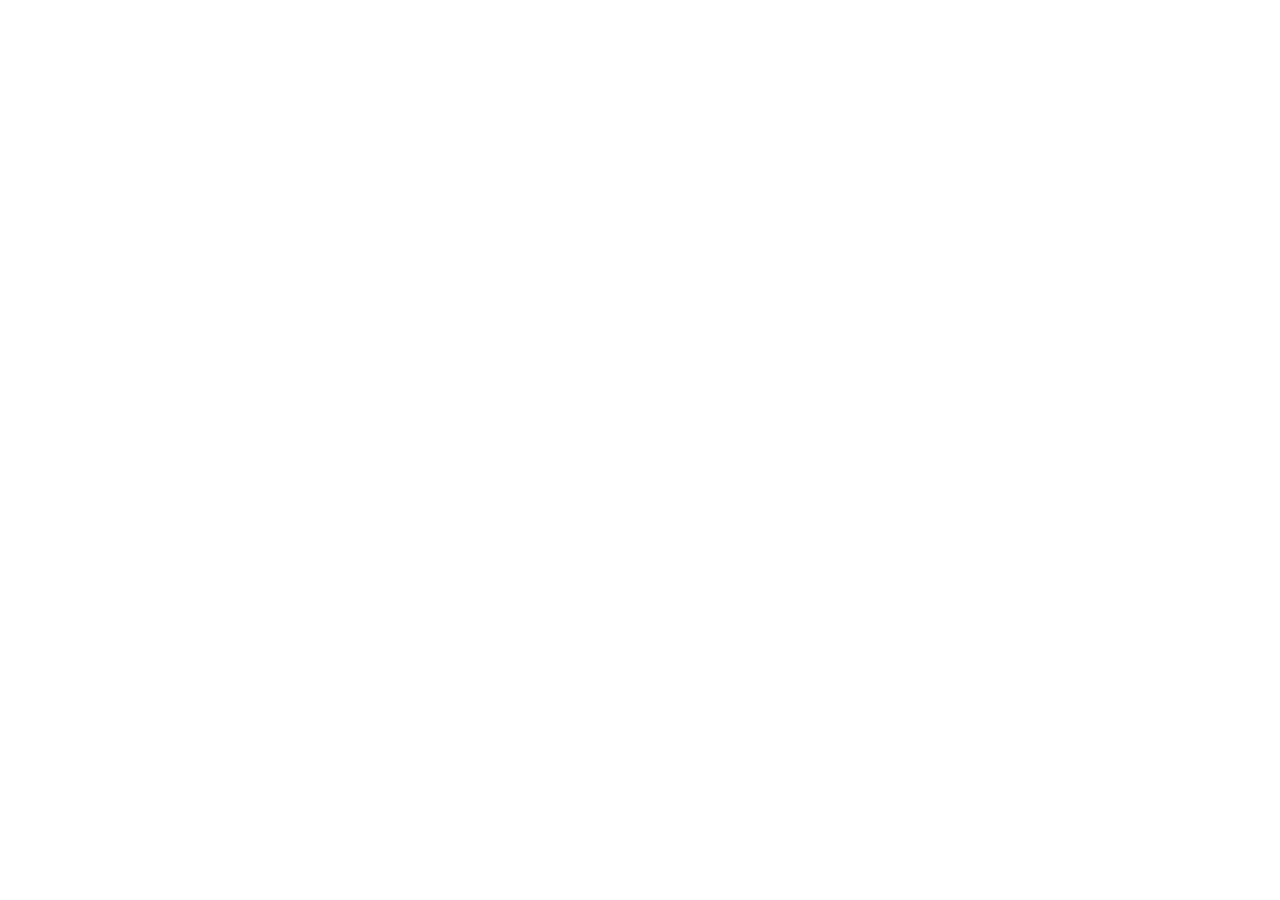
==== intex.html @ 088109b0 "first commit" ====
<!DOCTYPE html>
<html lang="en">
<head>
    <meta charset="UTF-8">
    <meta http-equiv="X-UA-Compatible" content="IE=edge">
    <meta name="viewport" content="width=device-width, initial-scale=1.0">
    <title></title>
</head>
<body>
    
</body>
</html>
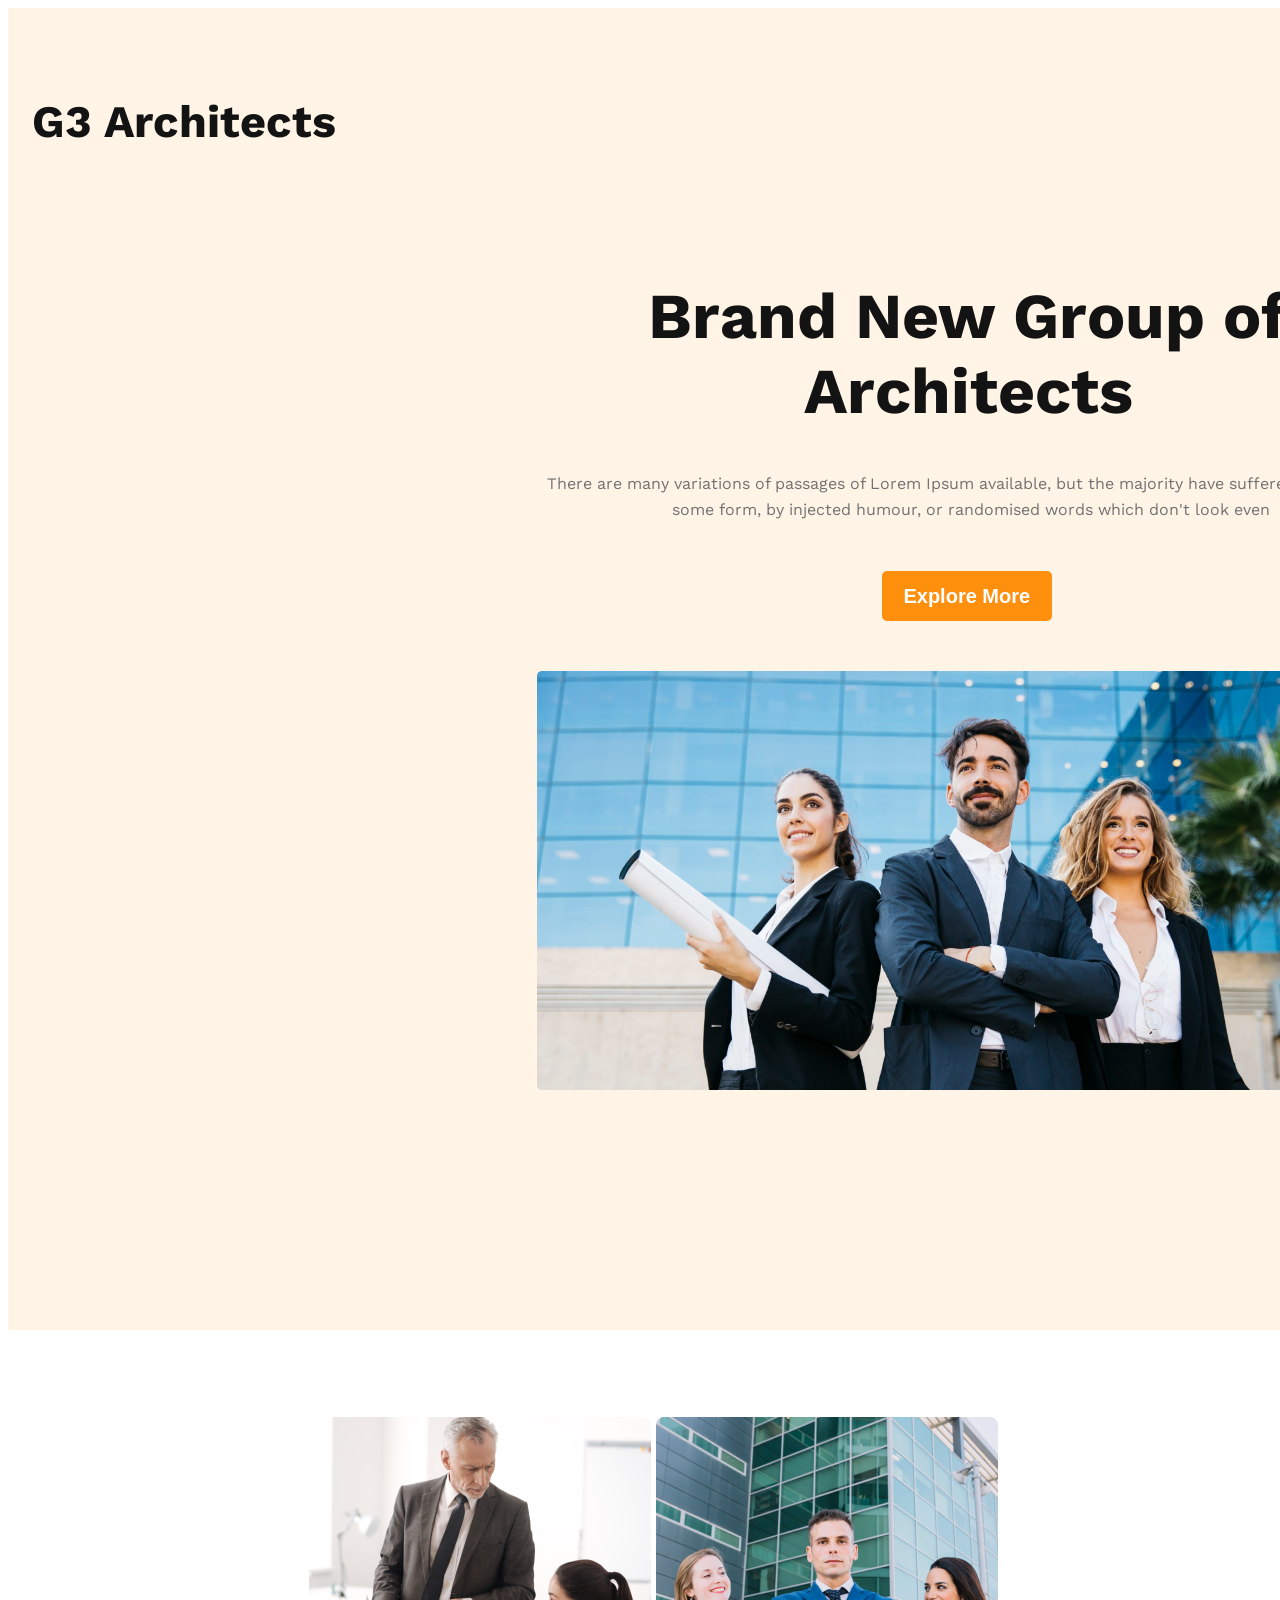
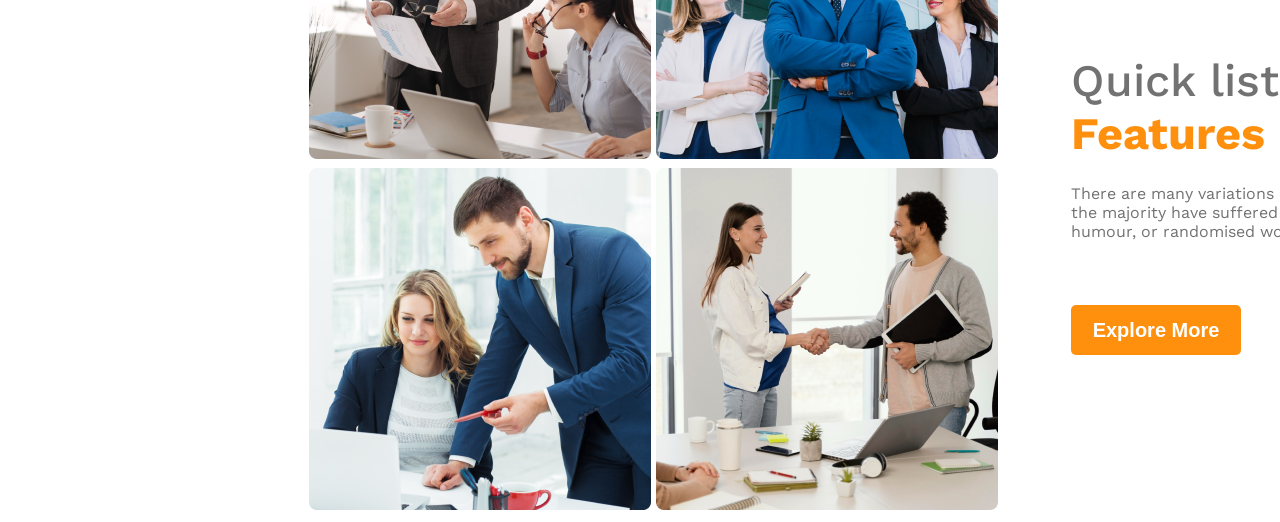
==== commit fe08741e: "2nd edit" ====
--- a/intex.html
+++ b/intex.html
@@ -4,9 +4,53 @@
     <meta charset="UTF-8">
     <meta http-equiv="X-UA-Compatible" content="IE=edge">
     <meta name="viewport" content="width=device-width, initial-scale=1.0">
-    <title></title>
+    <title>G3 Architects</title>
+    <link rel="stylesheet" href="./styles/style.css">
 </head>
 <body>
-    
+    <!-- header part -->
+    <header class="header">
+        <nav>
+            <h2 class="nav-title">G3 Architects</h2>
+            <ul>
+                <li>Home</li>
+                <li>Blogs</li>
+                <li>About</li>
+                <li>Contact Us</li>
+                <li>Login</li>
+            </ul>
+        </nav>
+ <!-- Banner part -->
+
+    <div class="banner">
+        <div>
+            <h1 class="banner-title">Brand New 
+                Group of Architects 
+                </h1>
+            <p class="banner-discription">There are many variations of passages of Lorem Ipsum available, but the majority have suffered alteration in some form, by injected humour, or randomised words which don't look even</p>
+            <button class="btn-primary">Explore More</button>
+        </div>
+        <div class="banner-img">
+            <img src="./images/banner.png" alt="">
+        </div>
+    </div>
+    </header>
+    <!-- main part -->
+    <main class="main">
+        <!-- section-1 -->
+        <section class="section-1">
+            <div class="section-1-images">
+                <div class="section-1-image"><img src="./images/team1.png" alt=""></div>
+                <div class="section-1-image"><img src="./images/team2.png" alt=""></div>
+                <div class="section-1-image"><img src="./images/team3.png" alt=""></div>
+                <div class="section-1-image"><img src="./images/team4.png" alt=""></div>
+            </div>
+            <div class="section-1-container">
+                <h2 class="section-1-title">Quick list <span class="text-color-1">of Our</span><span class="text-color-2"> Features</span></h2>
+                <p class="section-1-discription">There are many variations of passages of Lorem Ipsum available, but the majority have suffered alteration in some form, by injected humour, or randomised words which don't look even</p>
+                <button class="btn-primary" id="btn-1">Explore More</button>
+            </div>
+        </section>
+    </main>
 </body>
 </html>
--- a/styles/style.css
+++ b/styles/style.css
@@ -0,0 +1,144 @@
+/* font */
+@import url('https://fonts.googleapis.com/css2?family=Open+Sans&family=Poppins:wght@500&family=Work+Sans&display=swap');
+@import url('https://fonts.googleapis.com/css2?family=Open+Sans&family=Poppins:wght@500&family=Work+Sans:wght@400;700&display=swap');
+/* common style */
+body{
+    font-family: 'Work Sans';
+    background-color: white;
+}
+/* header part */
+.header{
+    width: 1920px;
+    height: 1322px;
+    background: rgba(255, 144, 14, 0.1);
+}
+.nav-title{
+    width: 352px;
+    height: 53px;
+
+    font-weight: 700px;
+    font-size: 45px;
+    line-height: 53px;
+    text-align: center;
+    color: #131313;
+    padding-top: 50px;
+}
+nav{
+    display: flex;
+    justify-content: space-between;
+}
+nav ul{
+    display: flex;
+    text-align: center;
+    padding-top: 63px;
+    padding-right: 240px;
+}
+nav li{
+    list-style: none;
+    margin-left: 20px;
+}
+/* Banner part */
+.banner{
+    display: flex;
+    flex-direction: column;
+    margin: 50px 529px 892px 529px;
+    /* background-image:url(../images/banner.png); */
+}
+.banner-title{
+    width: 862px;
+
+
+    font-weight: 700;
+    font-size: 64px;
+    line-height: 75px;
+    text-align: center;
+    color: #131313;
+}
+.banner-discription{
+    width: 868px;
+    
+
+    font-weight: 400;
+    font-size: 16px;
+    line-height: 26px;
+    text-align: center;
+    color: #727272;
+}
+.btn-primary{
+    /* position: absolute; */
+    width: 170px;
+    height: 50px;
+    
+    background: #FF900E;
+    border-radius: 5px;
+
+    color: #FFFFFF;
+    font-weight: 600;
+    font-size: 20px;
+    line-height: 23px;
+    text-align: center;
+    margin-left:40%;
+    margin-top: 32px;
+    border: 0;
+    
+}
+.banner-img img{
+    width: 100%;
+    height: ;
+    padding: 50px 0px 45px 0px;
+}
+/* main part */
+
+/* section-1 */
+.section-1{
+    display: flex;
+    
+}
+.section-1-images{
+    display: grid;
+    grid-template-columns: repeat(2, 1fr);
+    justify-content: space-evenly;
+    gap: 5px;
+    padding-left: 301px;
+    margin-top: 87px;
+}
+.section-1-image img{
+    width: 342px;
+    height: 342px;
+}
+.section-1-container{
+    padding-left: 73px;
+    margin-top: 287px;
+    /* display: flex;
+    flex-direction: column; */
+}
+.section-1-title{
+    width: 468px;
+
+    font-weight: 500;
+    font-size: 45px;
+    color: #727272;
+    margin-bottom: 24px;
+}
+.text-color-1{
+    font-weight: 700;
+    font-size: 45px;
+    color: #131313;
+}
+.text-color-2{
+    font-weight: 700;
+    font-size: 45px;
+    color: #FF900E;;
+}
+.section-1-discription{
+    width: 537px;
+
+    font-weight: 400;
+    font-size: 16px;
+
+    color: #727272;
+    margin-bottom: 32px;
+}
+#btn-1{
+    margin-left: 0;
+}
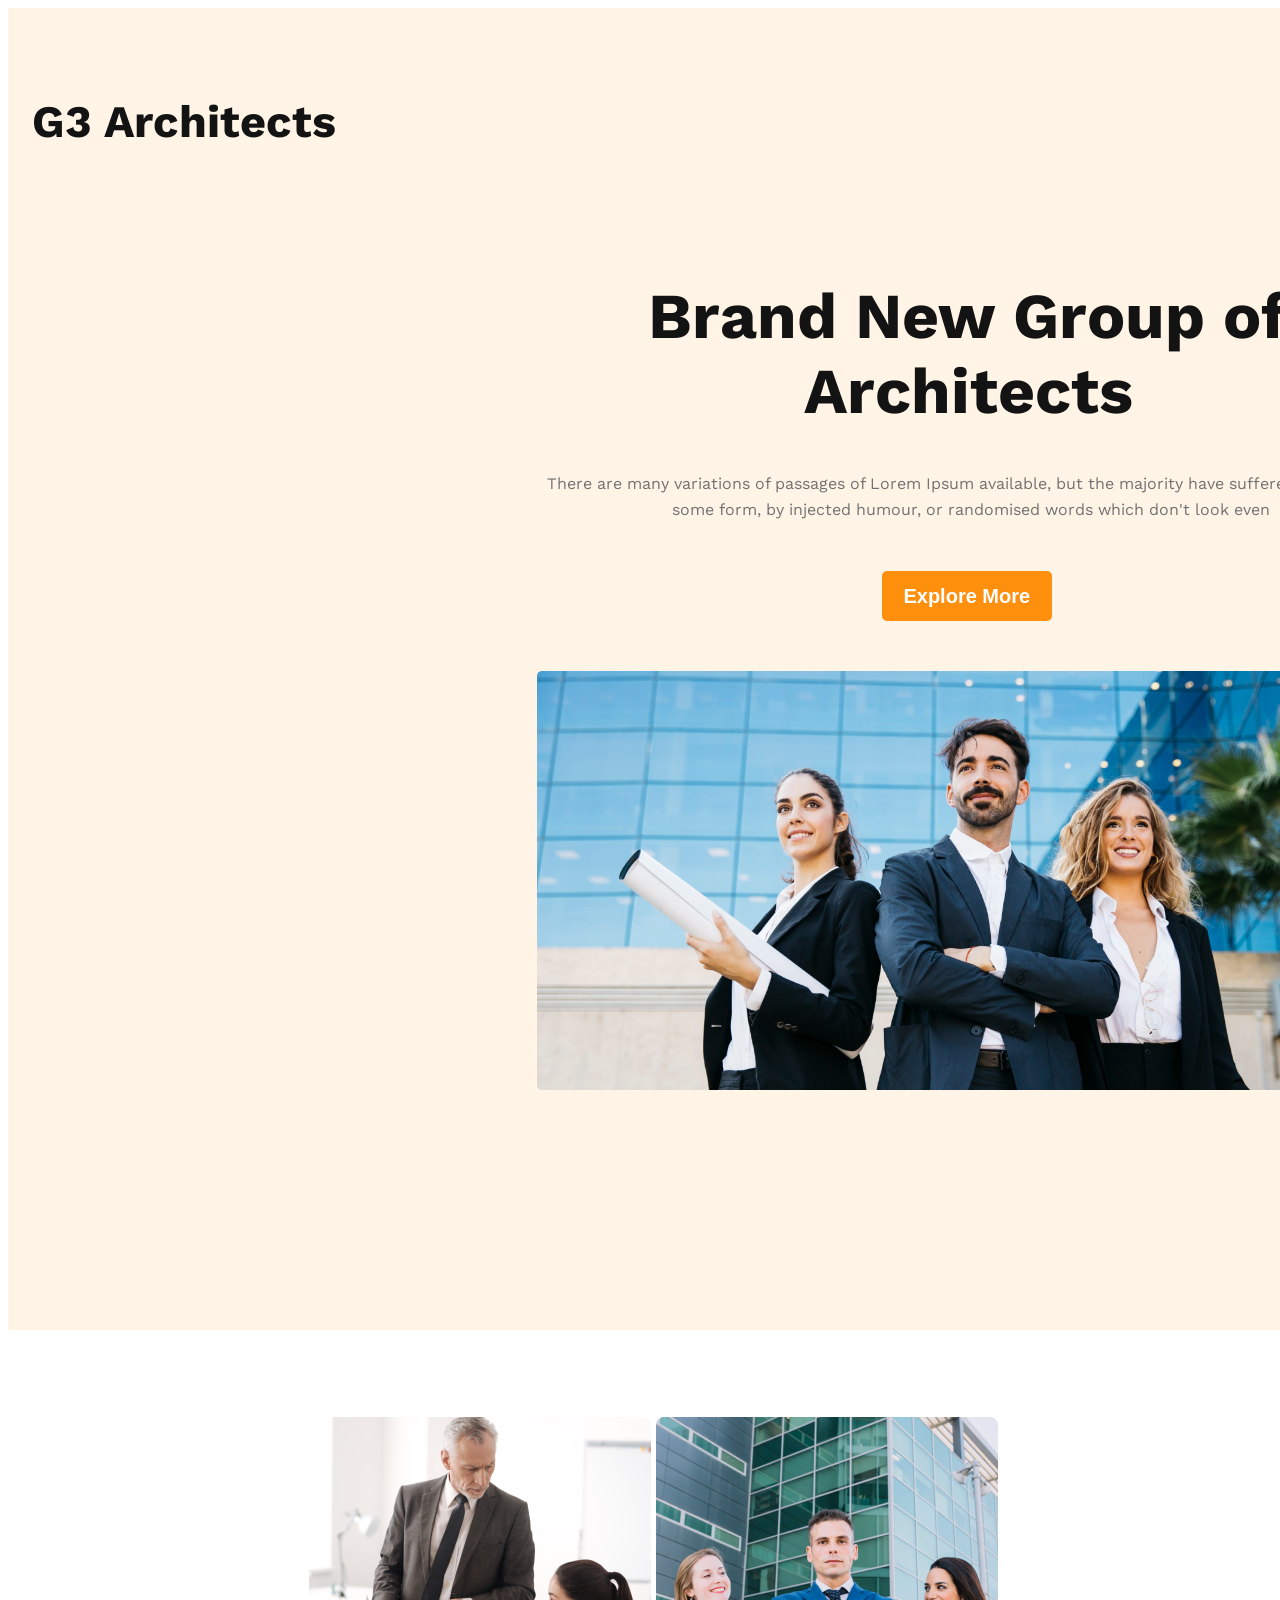
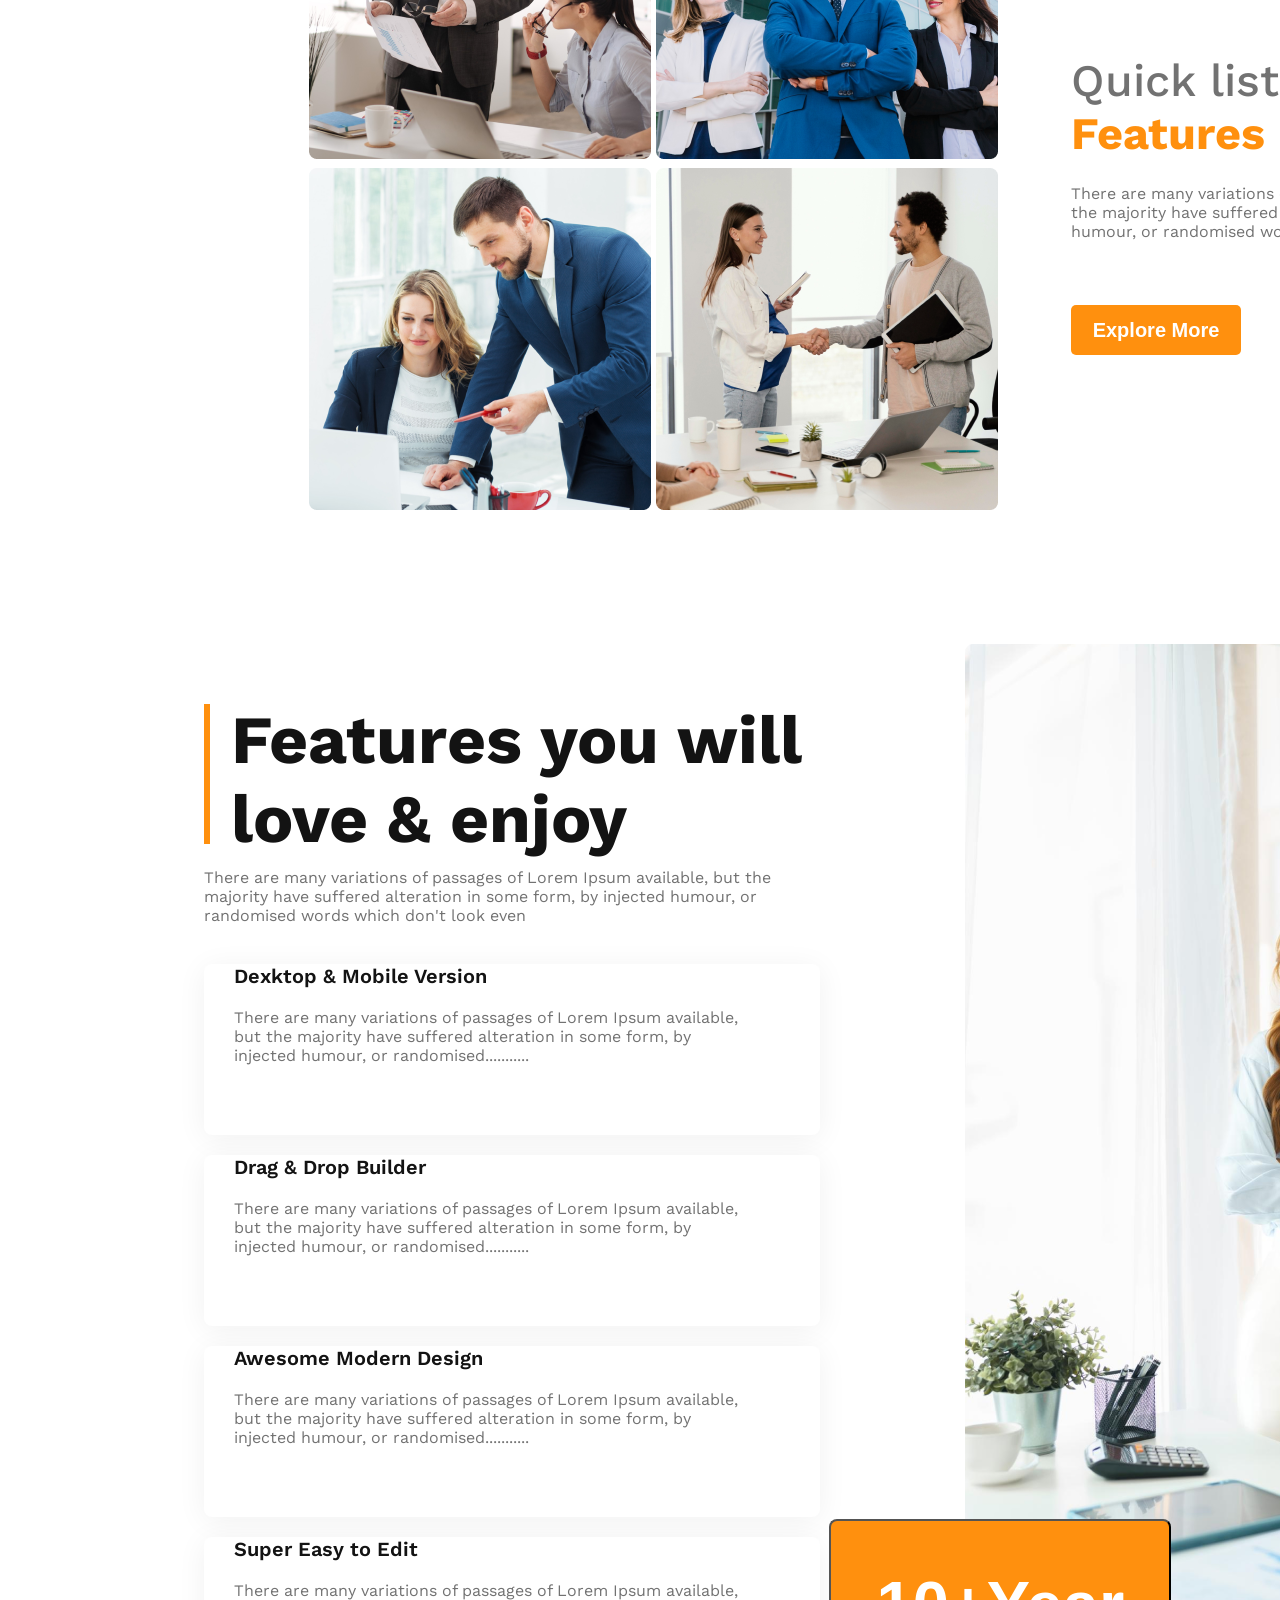
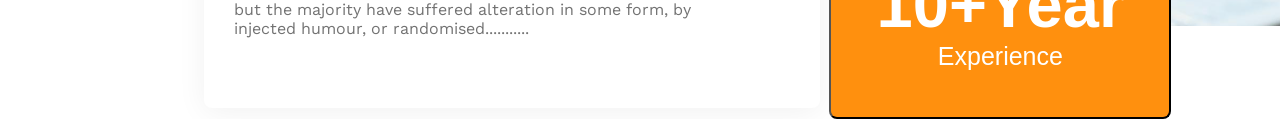
==== commit cddd5f9f: "3rd edit" ====
--- a/intex.html
+++ b/intex.html
@@ -51,6 +51,41 @@
                 <button class="btn-primary" id="btn-1">Explore More</button>
             </div>
         </section>
+        <!-- section-2 -->
+        <section class="section-2">
+            <div class="section-2-containers">
+                <div class="section-2-container-1">
+                    <div class="vl"></div>
+                    <div class="section-2-containers-title"><h2>Features you will love & enjoy</h2>
+                    </div>
+                </div>
+                <p class="section-2-containers-discription">There are many variations of passages of Lorem Ipsum available, but the majority have suffered alteration in some form, by injected humour, or randomised words which don't look even</p>
+               </div>
+               <div class="section-2-img">
+                <img src="./images/architect.png" alt="">
+            </div>
+               <div class="section-2-conatainer-main">
+                <div class="section-2-container">
+                    <h3 class="section-2-container-title">Dexktop & Mobile Version</h3>
+                    <p class="section-2-container-description">There are many variations of passages of Lorem Ipsum available, but the majority have suffered alteration in some form, by injected humour, or randomised...........</p>
+                   </div>
+                   <div class="section-2-container">
+                    <h3 class="section-2-container-title">Drag & Drop Builder</h3>
+                    <p class="section-2-container-description">There are many variations of passages of Lorem Ipsum available, but the majority have suffered alteration in some form, by injected humour, or randomised...........</p>
+                   </div>
+                   <div class="section-2-container">
+                    <h3 class="section-2-container-title">Awesome Modern Design</h3>
+                    <p class="section-2-container-description">There are many variations of passages of Lorem Ipsum available, but the majority have suffered alteration in some form, by injected humour, or randomised...........</p>
+                   </div>
+                   <div class="section-2-container">
+                    <h3 class="section-2-container-title">Super Easy to Edit</h3>
+                    <p class="section-2-container-description">There are many variations of passages of Lorem Ipsum available, but the majority have suffered alteration in some form, by injected humour, or randomised...........</p>
+                   </div>
+    
+               </div>
+               <button class="btn-2"><span id="btn-2">10+Year </span> Experience</button>
+
+        </section>
     </main>
 </body>
 </html>
--- a/styles/style.css
+++ b/styles/style.css
@@ -142,3 +142,97 @@
 #btn-1{
     margin-left: 0;
 }
+/* section-2 */
+.section-2{
+    width: 1440px;
+    display: grid;
+    grid-template-columns: 2fr 1fr;
+    grid-template-rows: repeat(3, 200px);
+    margin-left: 10%;
+    margin-top: 130px;
+}
+.section-2-container-1{
+    display: flex;
+    margin-top: 0px;
+}
+.vl{
+    border-left: 6px solid #FF900E;
+    width: 0px;
+    height: 140px;
+    margin-left: 10%;
+    margin-top: 60px;
+}
+.section-2-containers-title{
+    width: 668px;
+    height: 140px;
+    font-weight: 700;
+    font-size: 45px;
+    color: #131313;
+    margin-top: 0px;
+    margin-left: 21px;
+}
+.section-2-containers-discription{
+    width: 586px;
+    height: 78px;
+    font-weight: 400;
+    font-size: 16px;
+    margin-top: 24px;
+    margin-left: 10%;
+    color: #727272;
+}
+.section-2-containers-discription{
+    width: 586px;
+    height: 78px;
+    font-weight: 400;
+    font-size: 16px;
+    margin-top: 24px;
+    margin-left: 10%;
+    color: #727272;
+}
+.section-2-img{
+    width: 708px;
+    margin-left: 136px;
+    border-radius: 8px;
+}
+.section-2-conatainer-main{
+    width: 586px;
+    height: 171px;
+    margin-top: 100px;
+    margin-left: 10%;
+}
+.section-2-container{
+    width: 586px;
+    height: 171px;
+    background: #FFFFFF;
+    box-shadow: 0px 4px 30px rgba(0, 0, 0, 0.06);
+    border-radius: 8px;
+    padding-left: 30px;
+}
+.section-2-container-title{
+    width: 281px;
+    font-weight: 600;
+    font-size: 20px;
+    color: #131313;
+}
+.section-2-container-description{
+    width: 514px;
+    font-weight: 400;
+    font-size: 16px;
+    color: #727272;
+}
+.btn-2{
+    width: 342px;
+    height: 200px;
+    background: #FF900E;
+    border-radius: 8px;
+
+    font-weight: 500;
+    font-size: 25px;
+    color: #FFFFFF;
+    text-align: center;
+    margin: 80% 0 0% 0px;
+}
+#btn-2{
+    font-weight: 700;
+    font-size: 65px;
+}
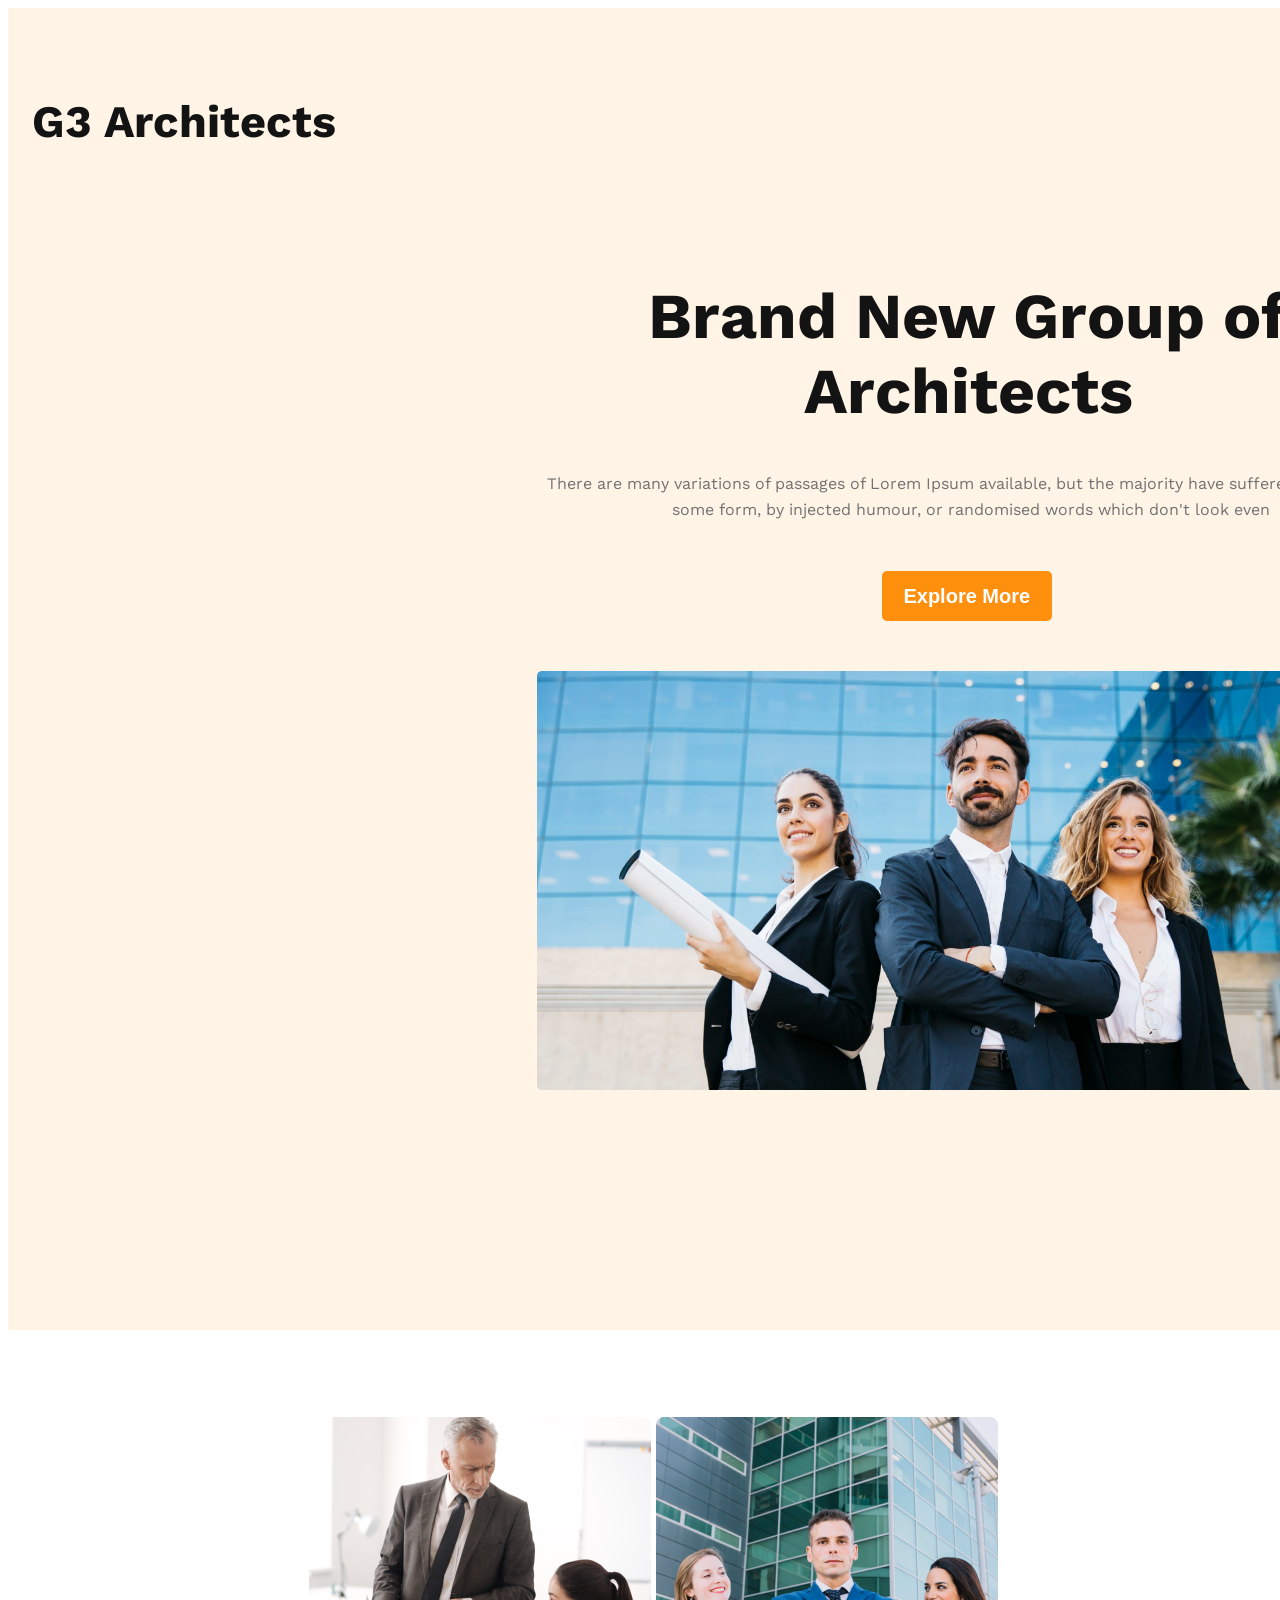
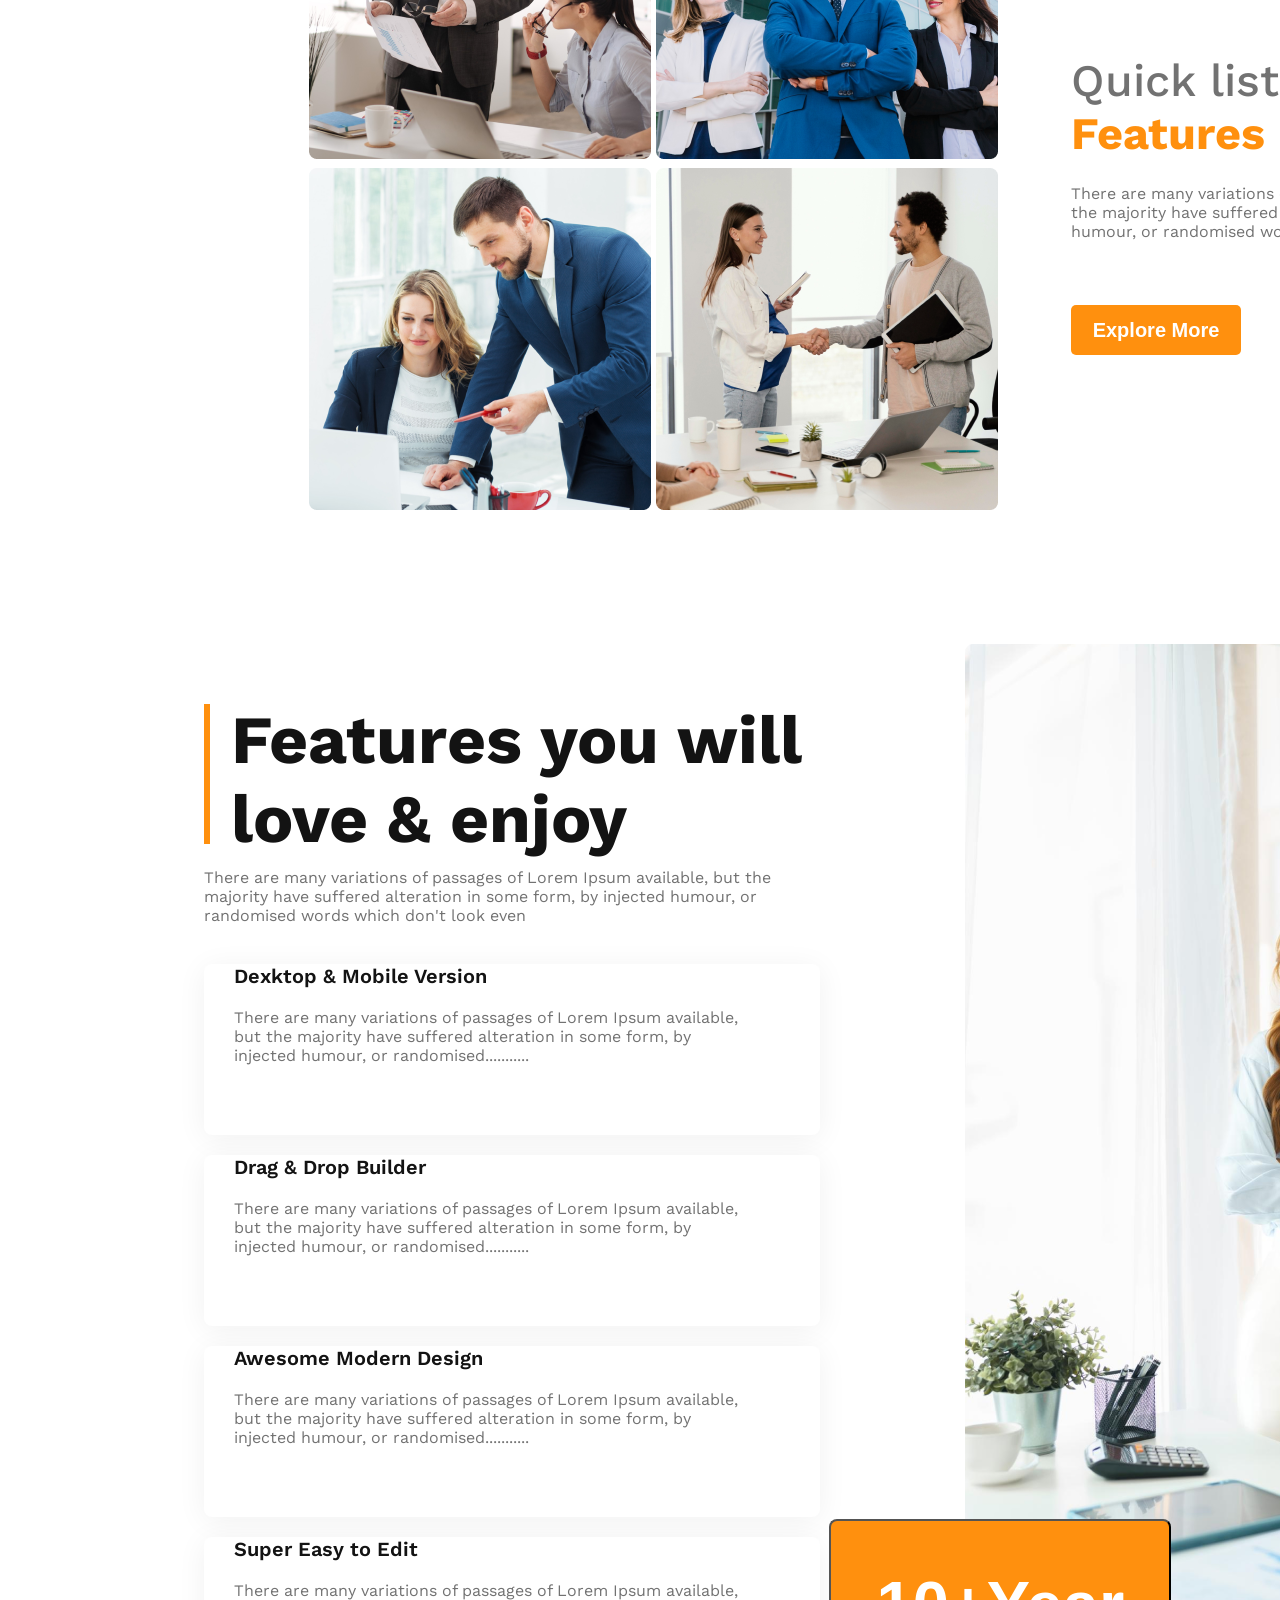
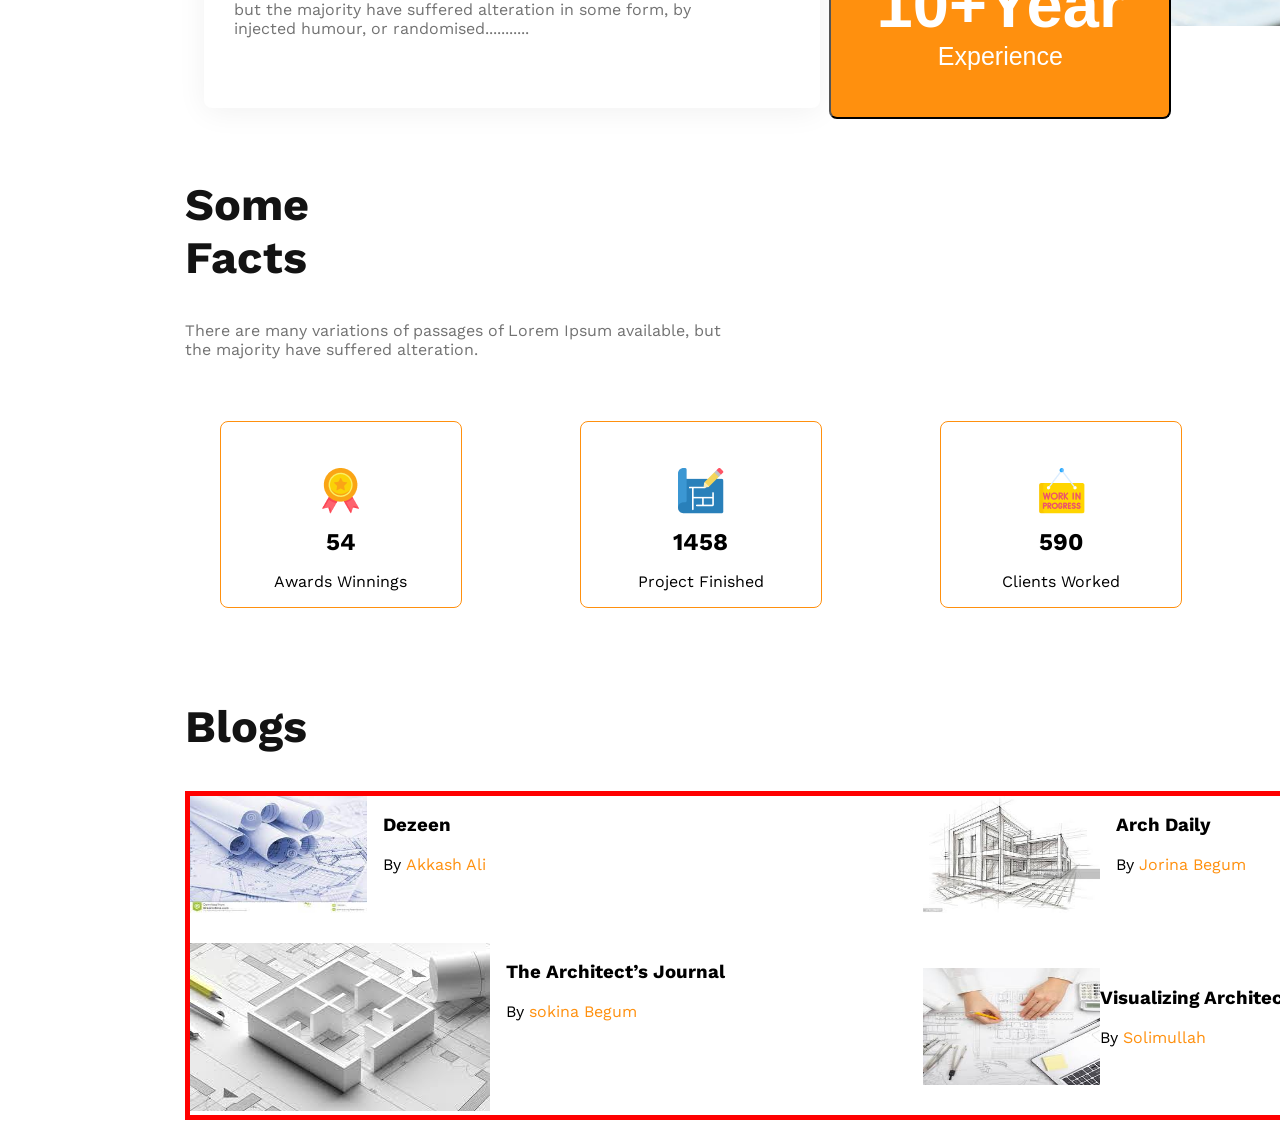
==== commit 460f2ad4: "6th edit" ====
--- a/intex.html
+++ b/intex.html
@@ -84,7 +84,79 @@
     
                </div>
                <button class="btn-2"><span id="btn-2">10+Year </span> Experience</button>
-
+        </section>
+<!-- section-3 -->
+        <section class="section-3">
+            <div class="section-3-containers-1">
+                <h2 class="section-3-containers-1-title">Some Facts</h2>
+                <p class="section-3-containers-1-description">There are many variations of passages of Lorem Ipsum available, but the majority have suffered alteration.</p>
+            </div>
+            <div class="section-3-containers-2">
+                <div class="section-3-container">
+                    <img src="./images/icons/ribon.png" alt="">
+                    <h2>54</h2>
+                    <p>Awards Winnings</p>
+                </div>
+                <div class="section-3-container">
+                    <img src="./images/icons/projects.png" alt="">
+                    <h2>1458</h2>
+                    <p>Project Finished</p>
+                </div>
+                <div class="section-3-container">
+                    <img src="./images/icons/customers.png" alt="">
+                    <h2>590</h2>
+                    <p>Clients Worked</p>
+                </div>
+                <div class="section-3-container">
+                    <img src="./images/icons/email.png" alt="">
+                    <h2>22578</h2>
+                    <p>Email Send</p>
+                </div>
+            </div>
+        </section>
+        <!-- section-4 -->
+        <section class="section-4">
+            <div class="blogs">
+                <h2 class="section-4-title"> Blogs</h2>
+                <div class="section-4-blogs">
+                    <article class="section-4-blog">
+                        <div class="section-4-thumbnail">
+                            <img src="./images/blogs/1.jpeg" alt="">
+                        </div>
+                        <div class="section-4-blog-info">
+                            <h3 class="section-4-blog-title">Dezeen</h3>
+                            <p class="section-4-blog-author">By <a href="">Akkash Ali</a></p>
+                        </div>
+                    </article>
+                    <article class="section-4-blog">
+                        <div class="section-4-thumbnail">
+                            <img src="./images/blogs/2.jpeg" alt="">
+                        </div>
+                        <div class="section-4-blog-info">
+                            <h3 class="section-4-blog-title">Arch Daily</h3>
+                            <p class="section-4-blog-author">By <a href="">Jorina Begum</a></p>
+                        </div>
+                    </article>
+                    <article class="section-4-blog">
+                        <div class="thumbnail">
+                            <img src="./images/blogs/3.jpeg" alt="">
+                        </div>
+                        <div class="section-4-blog-info">
+                            <h3 class="section-4-blog-title">The Architect’s Journal</h3>
+                            <p class="section-4-blog-author">By <a href="">sokina Begum</a></p>
+                        </div>
+                    </article>
+                    <article class="section-4-blog">
+                        <div class="section-4-thumbnail">
+                            <img src="./images/blogs/4.jpeg" alt="">
+                        </div>
+                        <div class="bsection-4-log-info">
+                            <h3 class="section-4-blog-title">Visualizing Architecture</h3>
+                            <p class="section-4-blog-author">By <a href="">Solimullah</a></p>
+                        </div>
+                    </article>
+                </div>
+            </div>
         </section>
     </main>
 </body>
--- a/styles/style.css
+++ b/styles/style.css
@@ -235,4 +235,76 @@
 #btn-2{
     font-weight: 700;
     font-size: 65px;
-}+}
+/* section-3 part */
+.section-3{
+    width: 1440px;
+    margin-top: 534px;
+    margin-left: 14%;
+}
+.section-3-containers-1-title{
+    width: 258px;
+    font-weight: 700;
+    font-size: 45px;
+    margin-top: 32px;
+    color: #131313;
+}
+.section-3-containers-1-description{
+    width: 542px;
+    font-weight: 400;
+    font-size: 16px;
+    color: #727272;
+}
+.section-3-containers-2{
+    display: grid;
+    grid-template-columns: repeat(4, 1fr);
+}
+.section-3-container{
+    box-sizing: border-box;
+    width: 241.83px;
+    text-align: center;
+    border: 1px solid #FF900E;
+    border-radius: 8px;
+    margin: 46px 36px 60px 35px;
+}
+.section-3-container img{
+    margin: 46px 0px 0px 0px;
+}
+.section-3-container h2{
+    margin-top: 10px;
+    margin-bottom: 5px;
+}
+/* section 4 part */
+.section-4{
+    margin-left: 14%;
+}
+.section-4-title{
+    width: 258px;
+    font-weight: 700;
+    font-size: 45px;
+    margin-top: 32px;
+    color: #131313;
+}
+.section-4-blogs{
+    display: grid;
+    grid-template-columns: repeat(2, 1fr);
+    grid-gap: 26px;
+    align-items: center;
+    width: 1440px;
+    border: 5px solid red;
+
+}
+.section-4-blog{
+    display: flex;
+}
+.section-4-blog .section-4-thumbnail img{
+    width: 177px;
+    height: 117px;
+}
+.section-4-blog-info{
+    margin-left: 16px;
+}
+.section-4-blog-author a{
+    text-decoration: none;
+    font-size: 16px;
+    color: #FF900E;
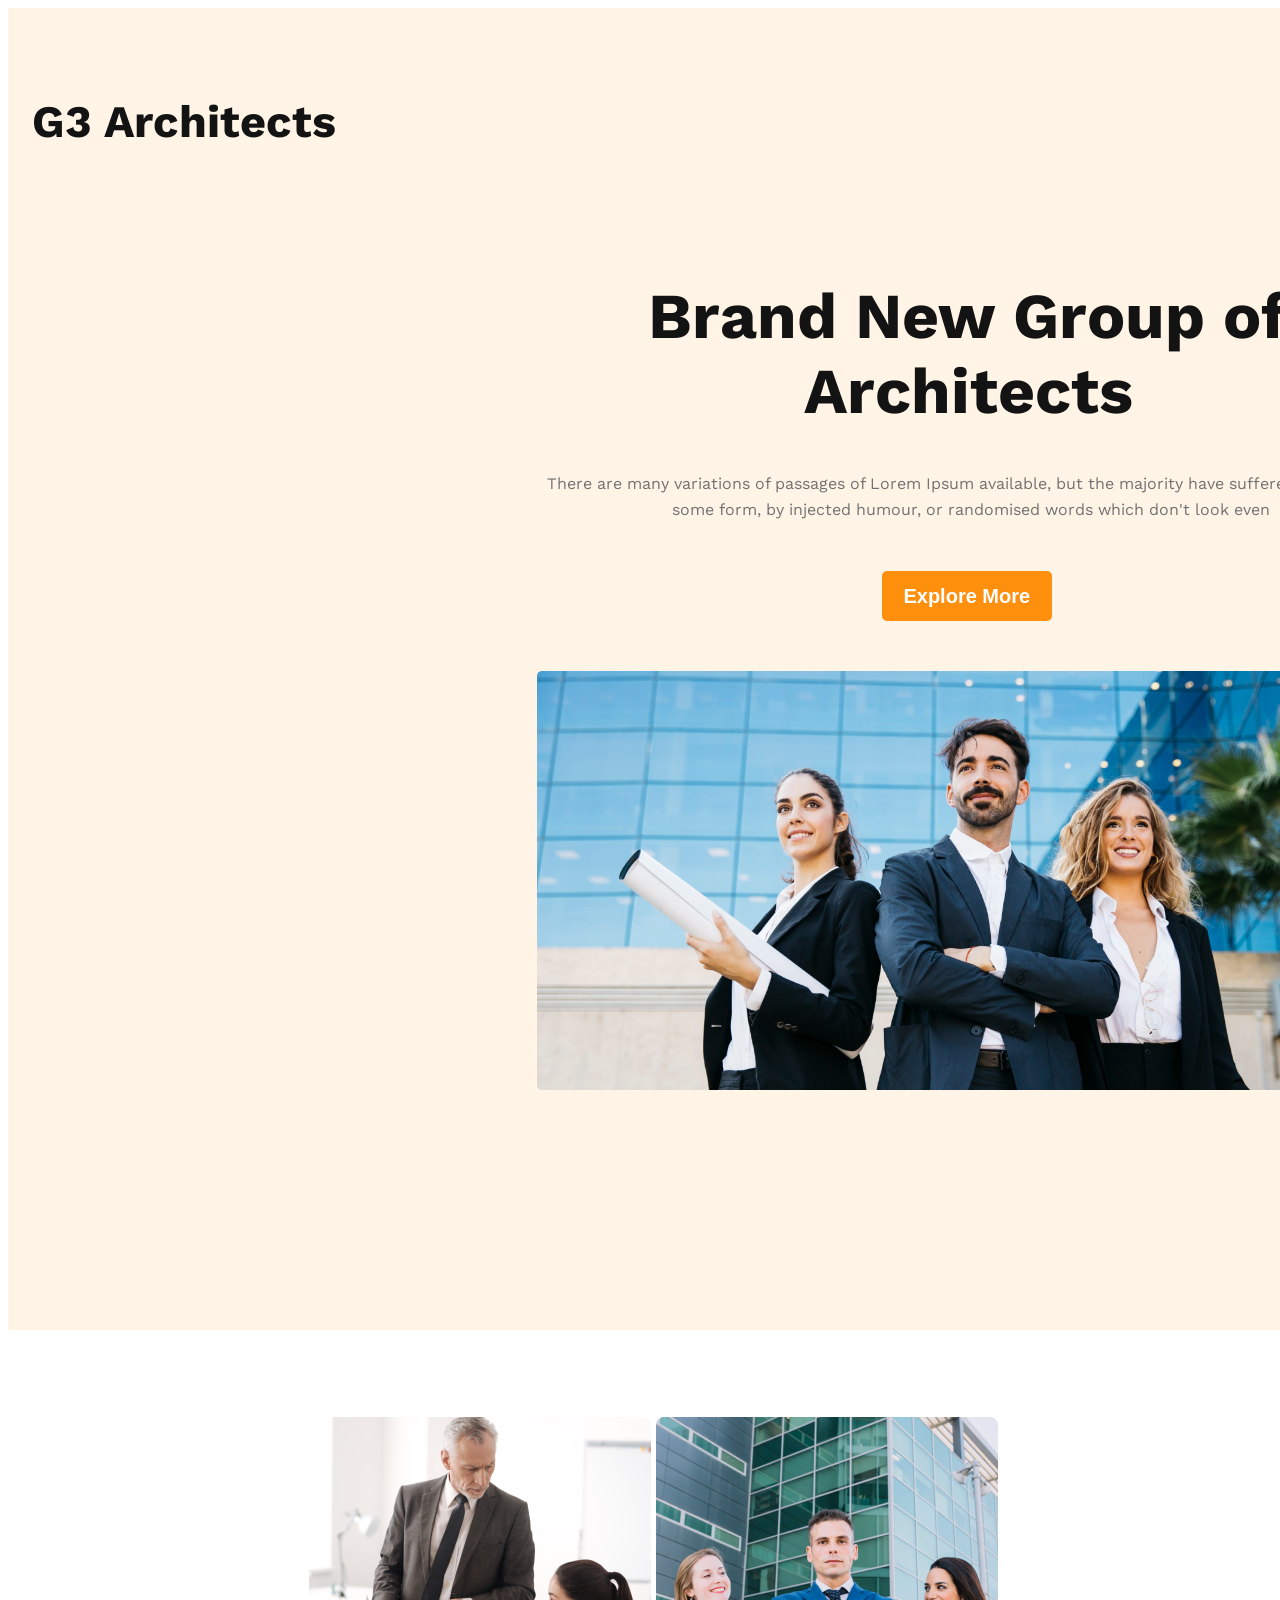
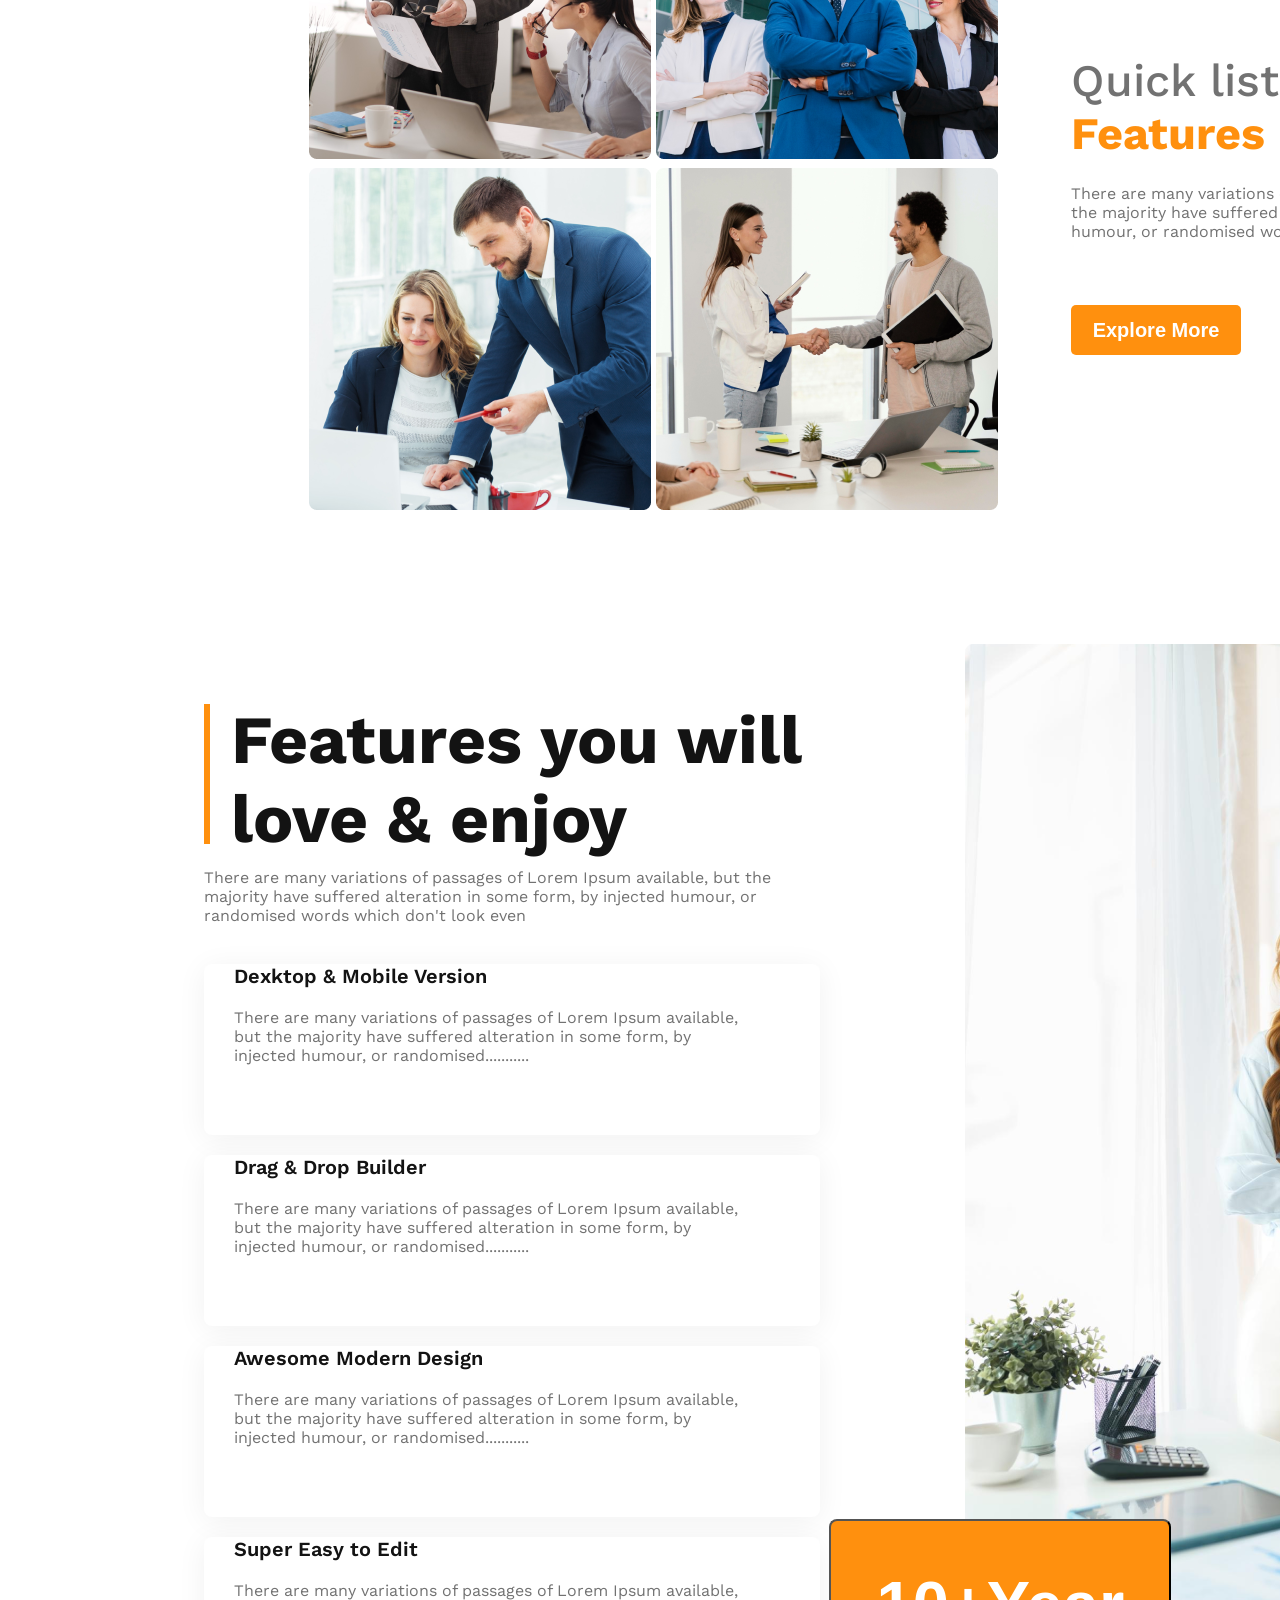
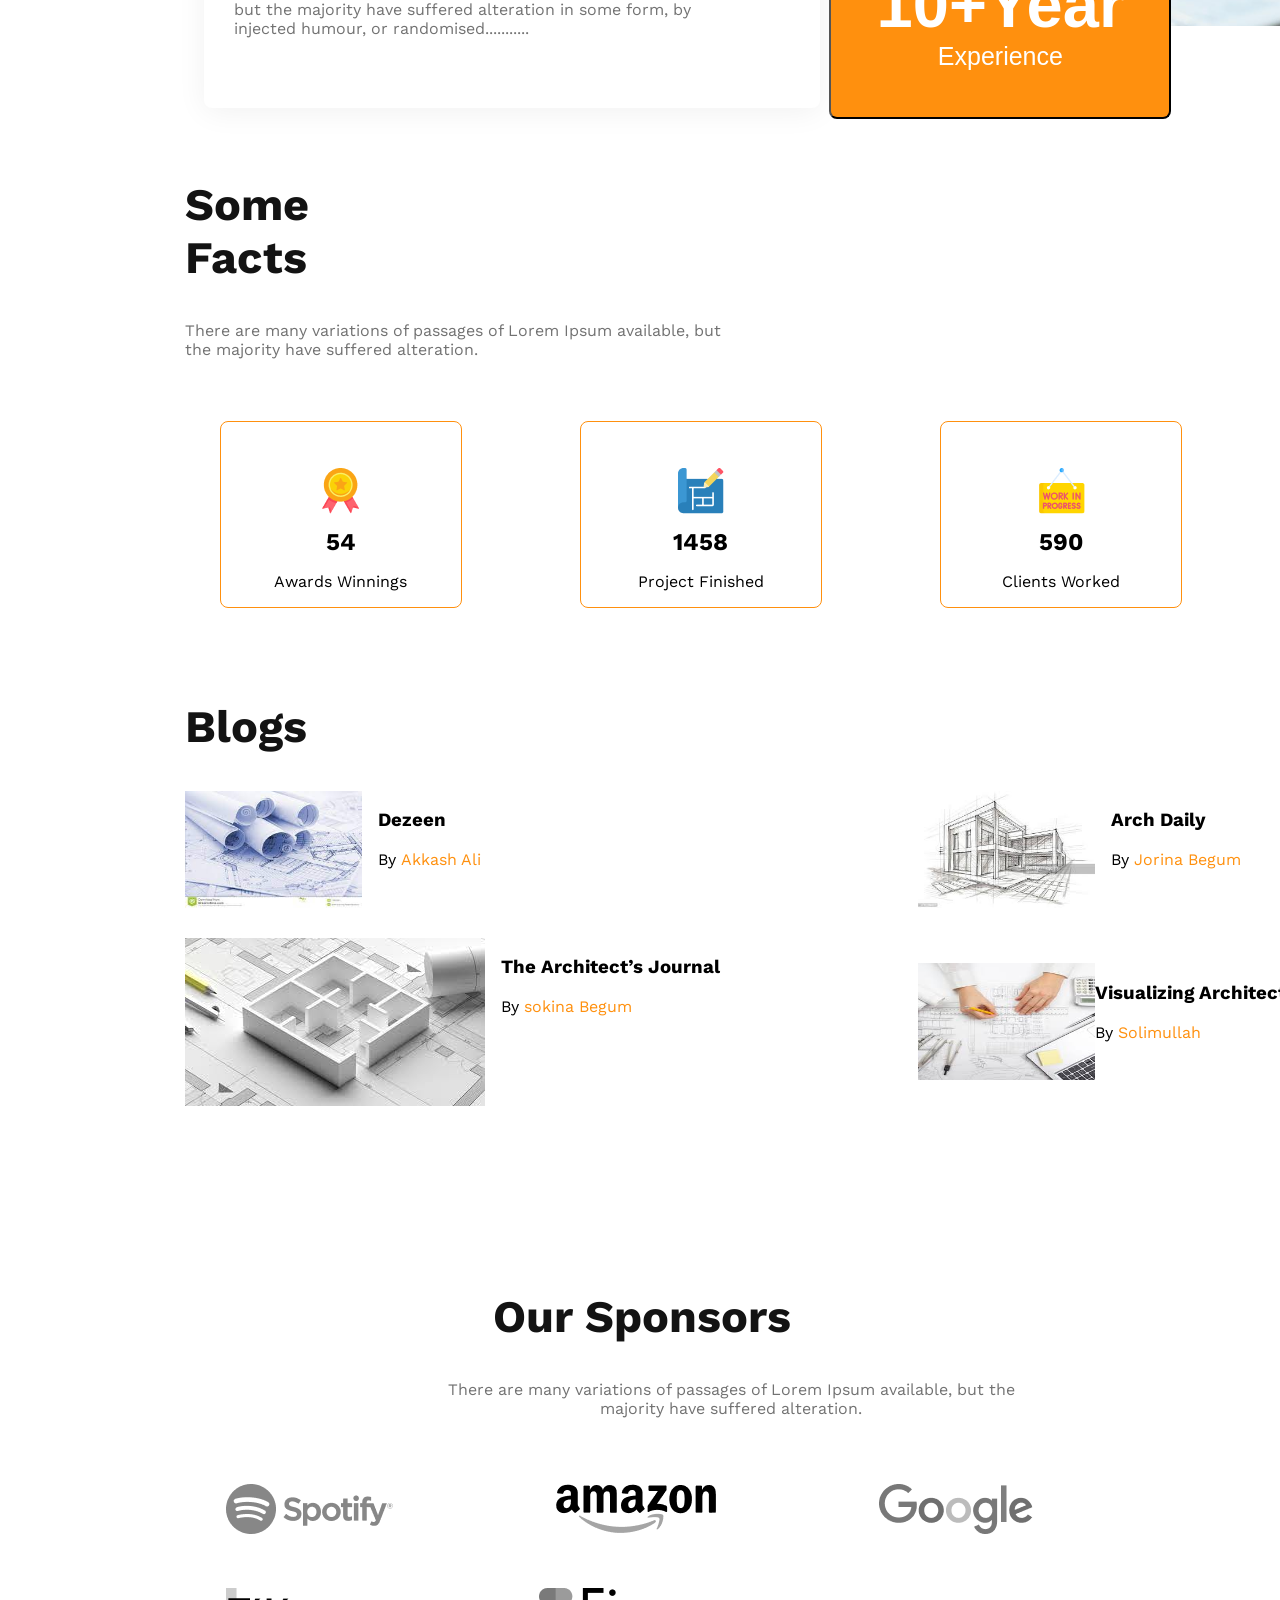
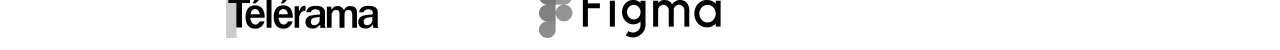
==== commit 25d62915: "7th edit" ====
--- a/intex.html
+++ b/intex.html
@@ -158,6 +158,20 @@
                 </div>
             </div>
         </section>
+        <!-- section 5 -->
+        <section class="section-5">
+            <div class="sponsors-1">
+                <h2 class="sponsor-title">Our Sponsors</h2>
+                <p class="sponsor-description">There are many variations of passages of Lorem Ipsum available, but the majority have suffered alteration.</p>
+            </div>
+            <div class="sponsors-2">
+                <img src="./images/sponsors/spotify.png" alt="">
+                <img src="./images/sponsors/amazon.png" alt="">
+                <img src="./images/sponsors/google.png" alt="">
+                <img src="./images/sponsors/telerama.png" alt="">
+                <img src="./images/sponsors/figma.png" alt="">
+            </div>
+        </section>
     </main>
 </body>
 </html>
--- a/styles/style.css
+++ b/styles/style.css
@@ -277,6 +277,7 @@
 /* section 4 part */
 .section-4{
     margin-left: 14%;
+    width: 1440px;
 }
 .section-4-title{
     width: 258px;
@@ -290,8 +291,7 @@
     grid-template-columns: repeat(2, 1fr);
     grid-gap: 26px;
     align-items: center;
-    width: 1440px;
-    border: 5px solid red;
+    width: 1440px; 
 
 }
 .section-4-blog{
@@ -307,4 +307,33 @@
 .section-4-blog-author a{
     text-decoration: none;
     font-size: 16px;
-    color: #FF900E;+    color: #FF900E;
+}
+/* section 5 part */
+.section-5{
+    margin-left: 5%;
+    margin-top: 180px;
+    
+}
+.sponsors-1{
+    text-align: center;
+}
+.sponsor-title{
+    font-weight: 700;
+    font-size: 45px;
+    color: #131313;
+    margin-right: 5%;
+}
+.sponsor-description{
+    text-align: center;
+    margin-left: 30%;
+    width: 600px;
+    font-weight: 400;
+    font-size: 16px;
+    color: #727272;
+}
+.sponsors-2 img{
+    padding-top: 50px;
+    padding-left: 155px;
+    mix-blend-mode: luminosity;
+}
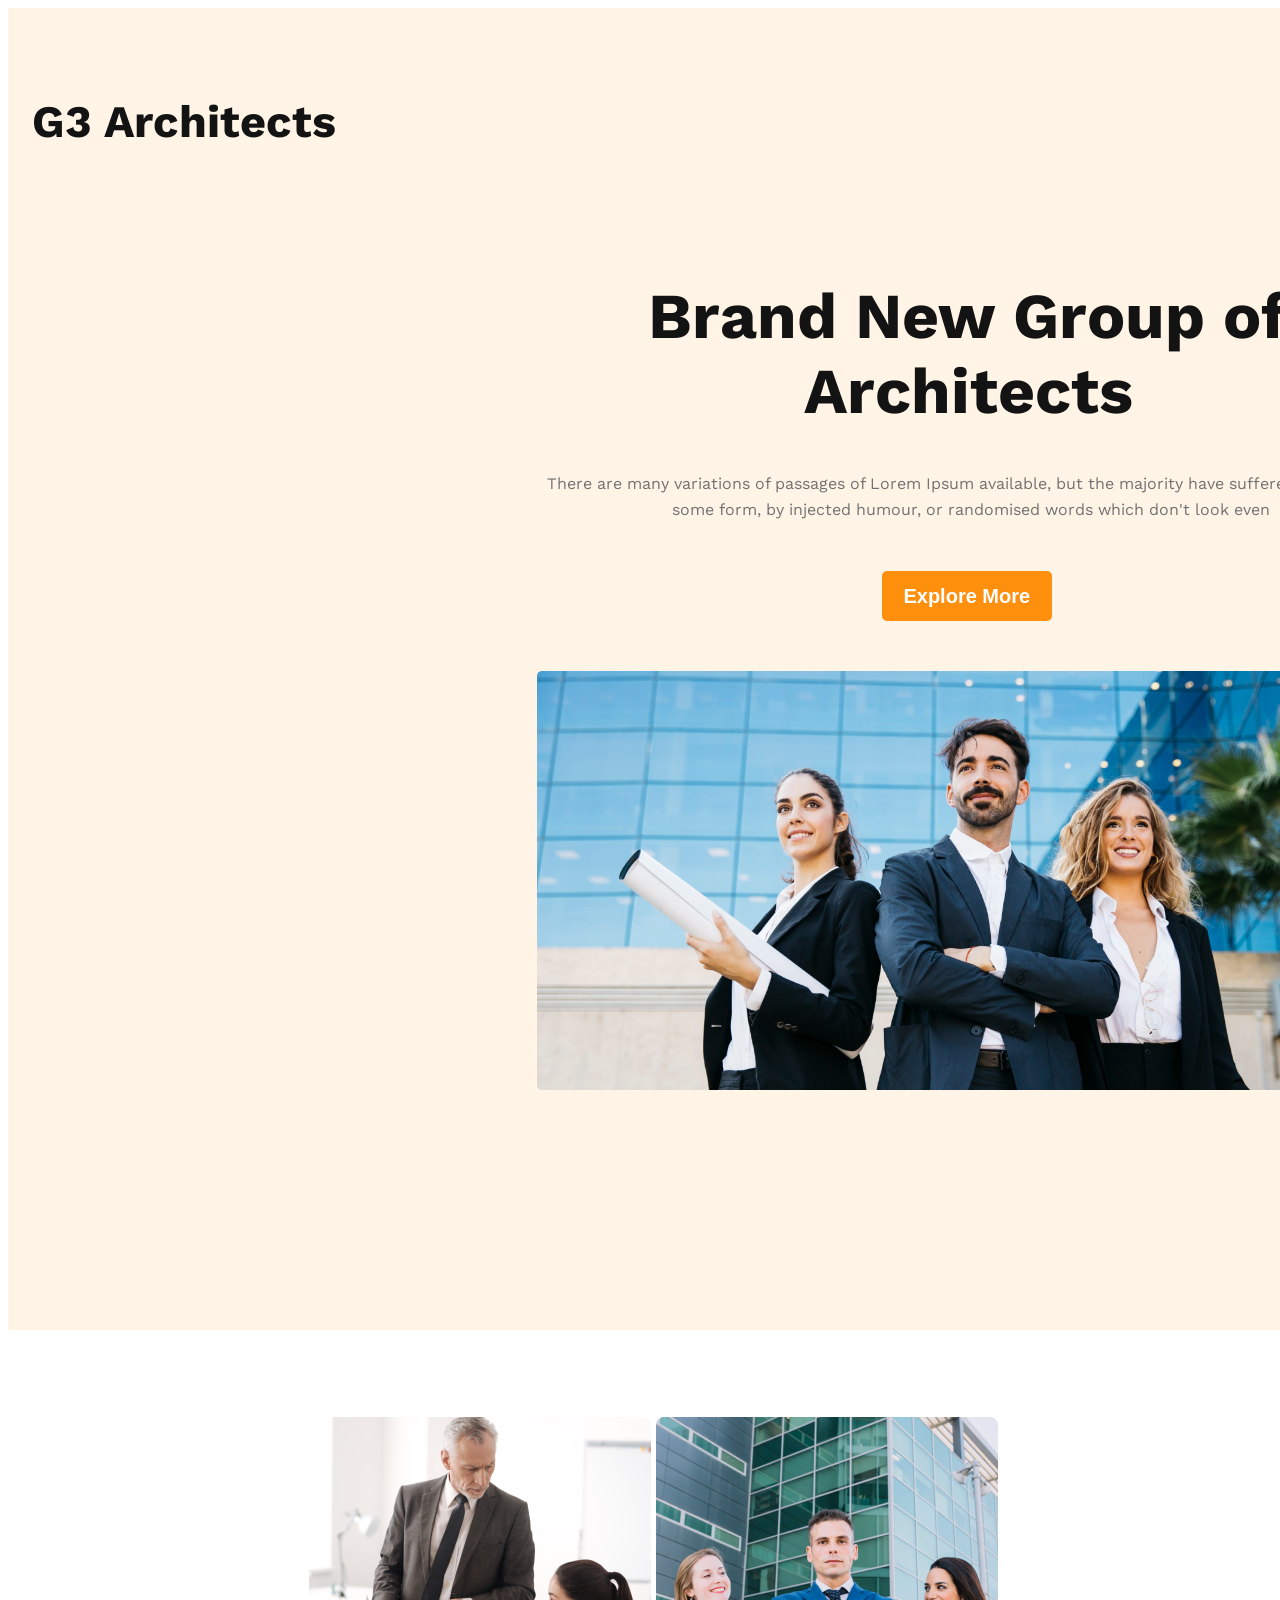
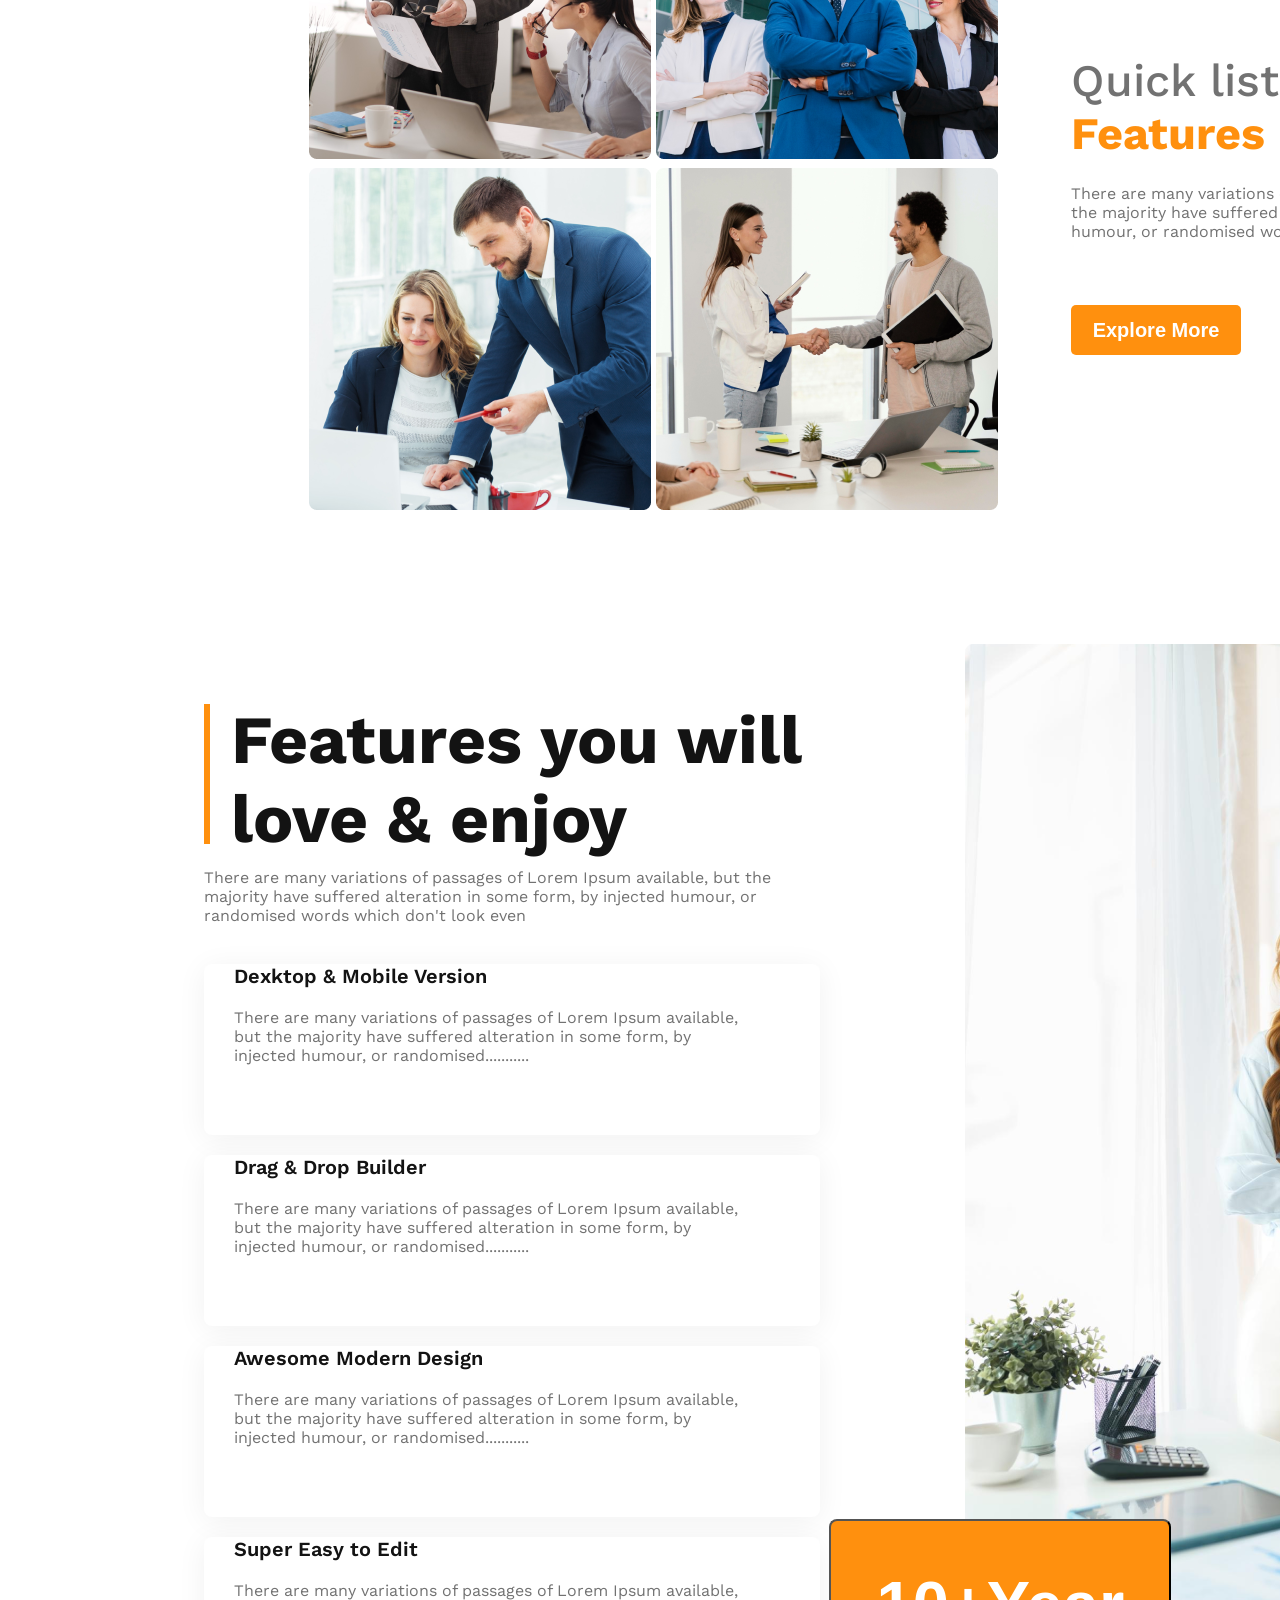
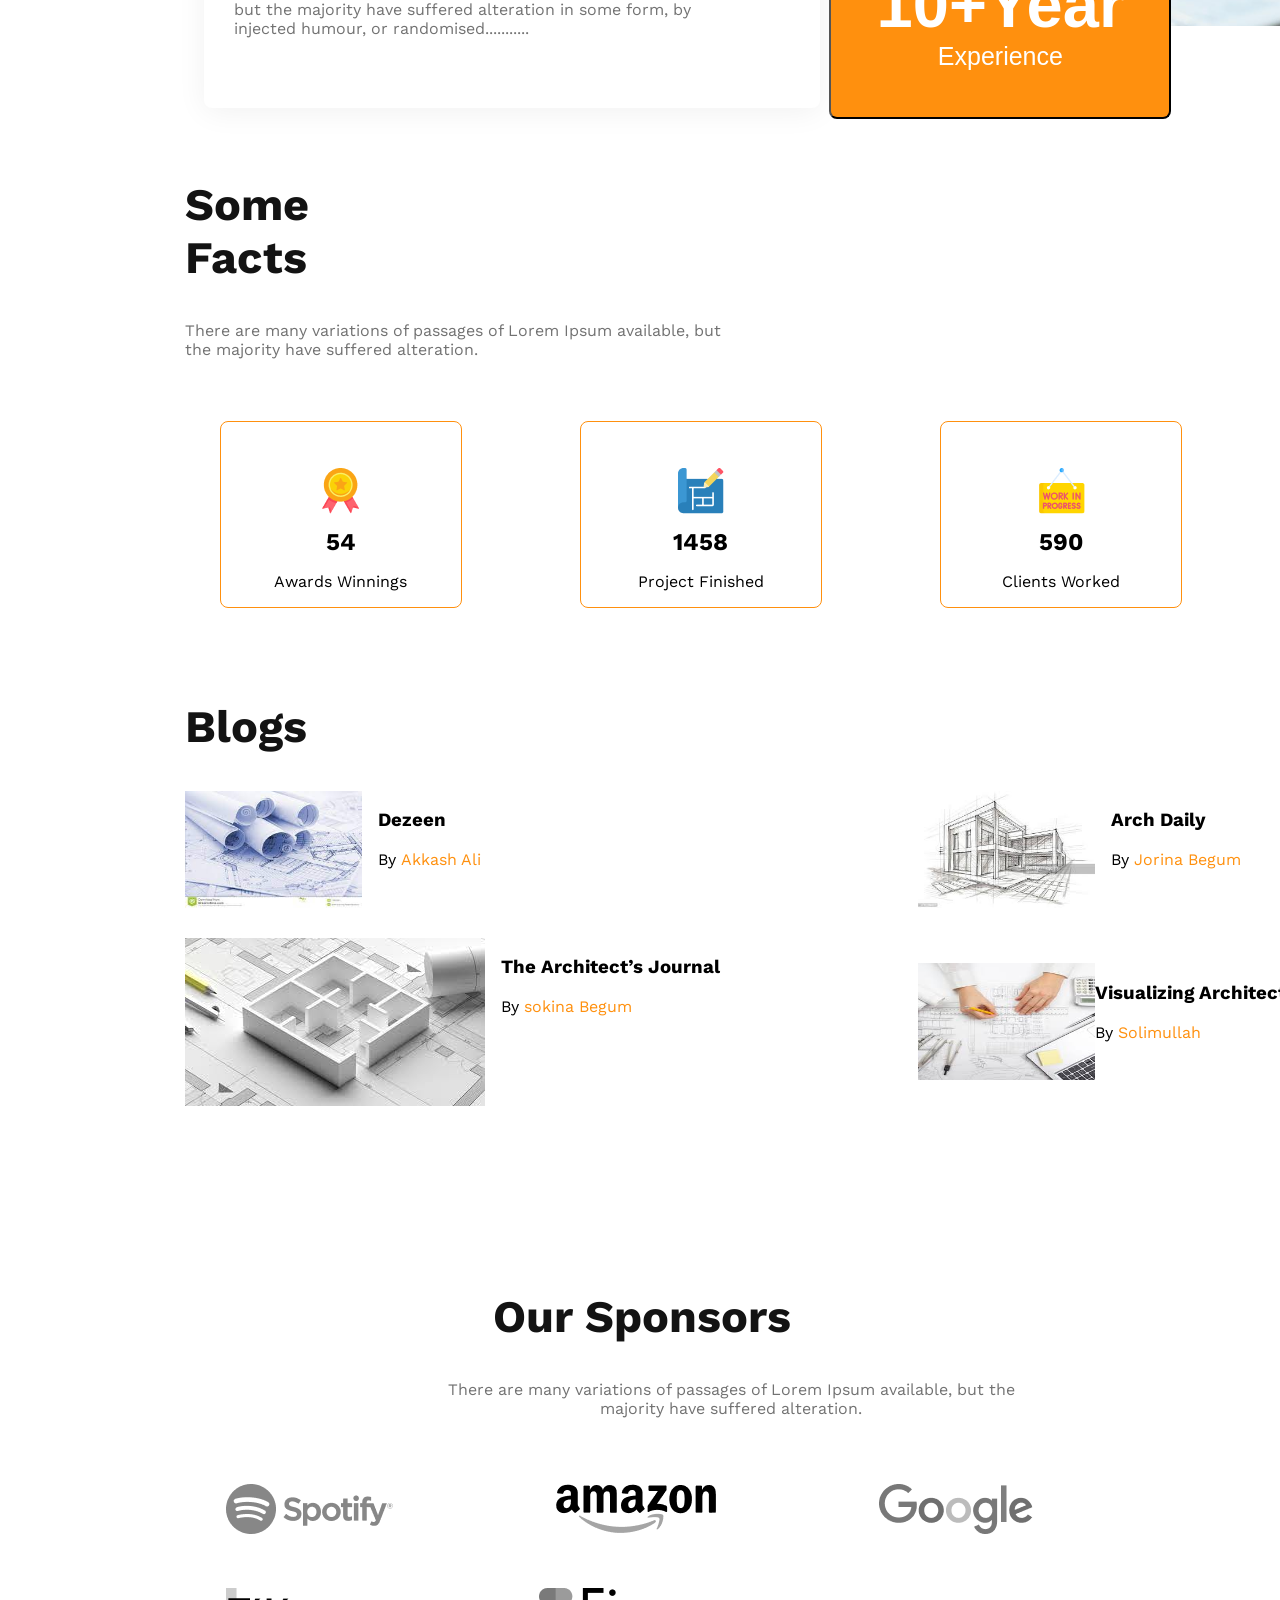
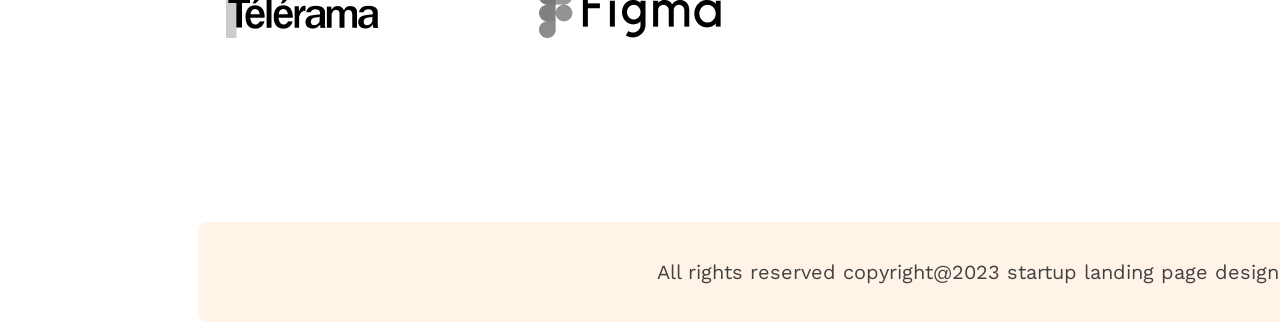
==== commit f3370a2e: "8th try" ====
--- a/intex.html
+++ b/intex.html
@@ -173,5 +173,9 @@
             </div>
         </section>
     </main>
+    <!-- footer part -->
+    <footer>
+        <p class="footer-drescription">All rights reserved copyright@2023 startup landing page design</p>
+    </footer>
 </body>
 </html>
--- a/styles/style.css
+++ b/styles/style.css
@@ -336,4 +336,23 @@
     padding-top: 50px;
     padding-left: 155px;
     mix-blend-mode: luminosity;
+}
+/* footer part */
+footer{
+    width: 1440px;
+    height: 100px;
+    background: #FFF4E7;
+    border-radius: 8px;
+    margin-left: 15%;
+    margin-top: 180px;
+}
+.footer-drescription{
+    width: 720px;
+    font-weight: 400;
+    font-size: 20px;
+    line-height: 23px;
+    text-align: center;
+    padding: 39px 410px 39px 410px;
+    margin-bottom: 254px;
+    color: #424242;
 }
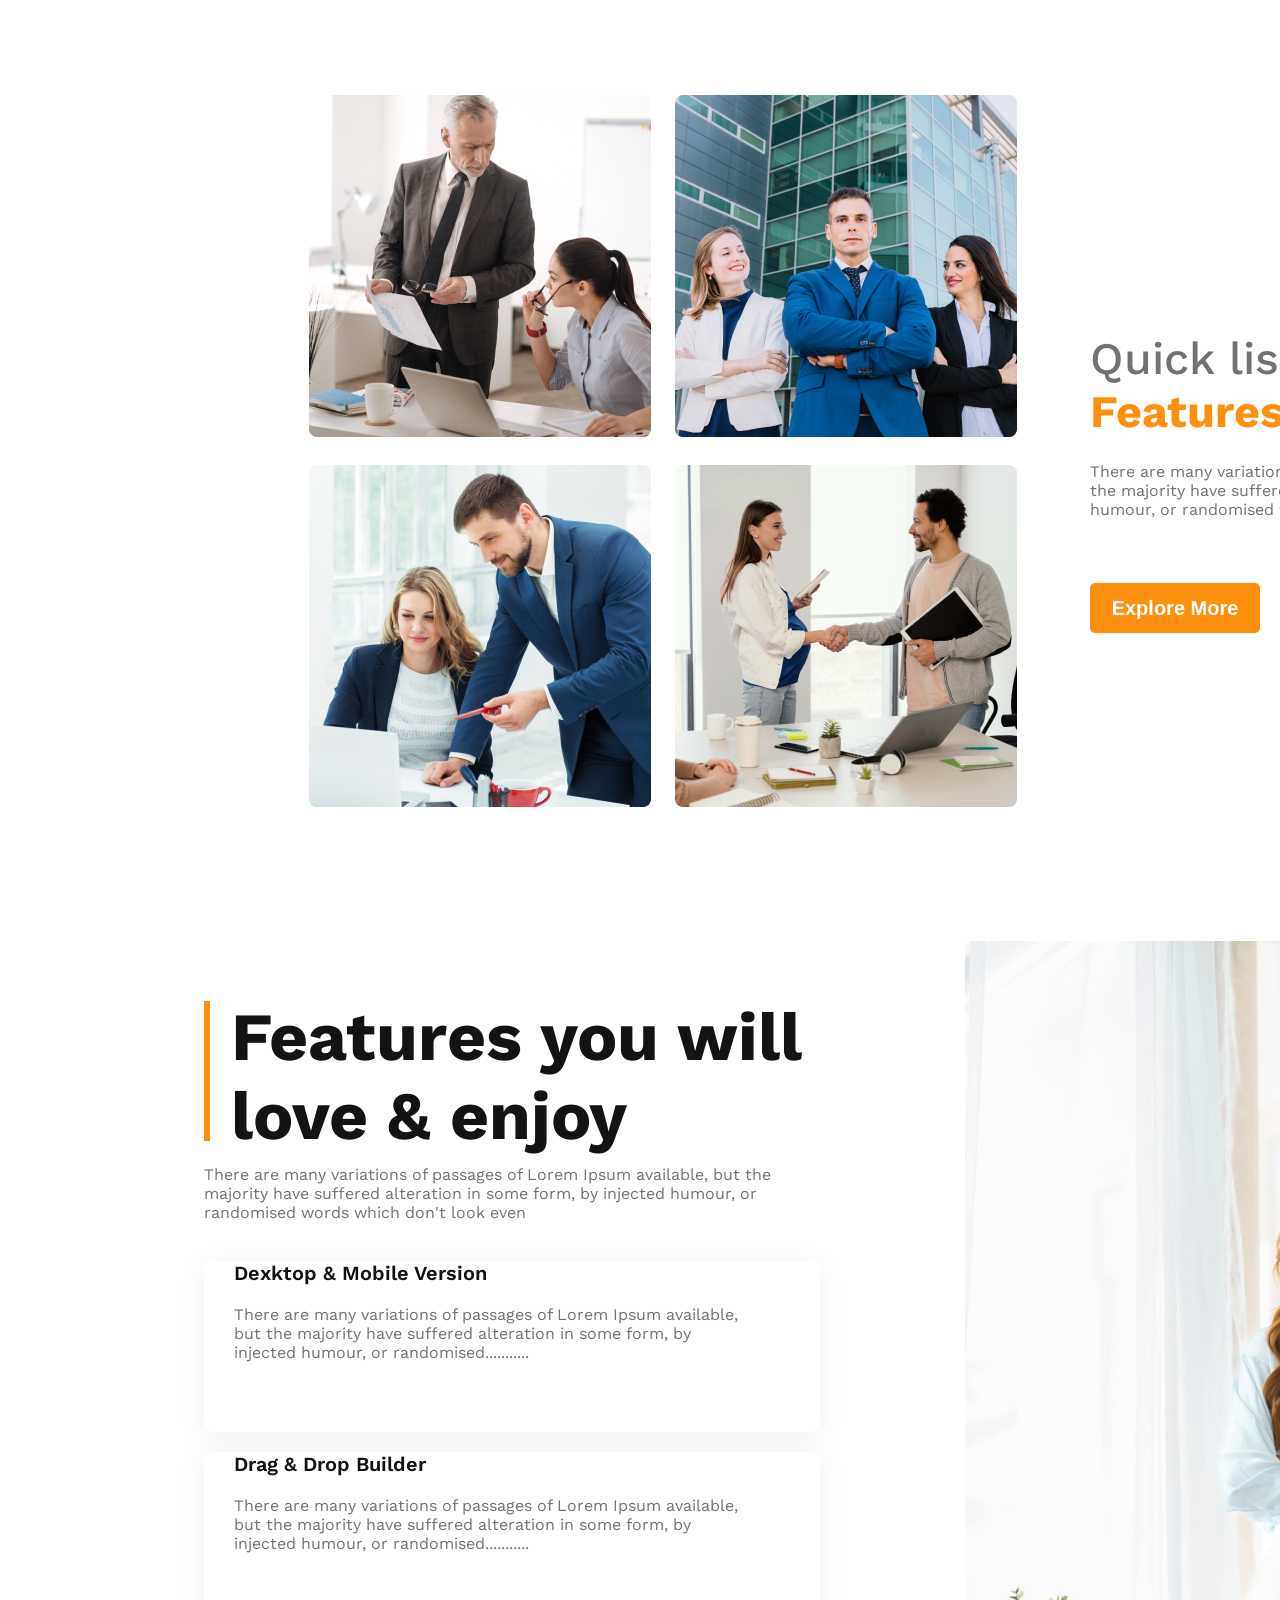
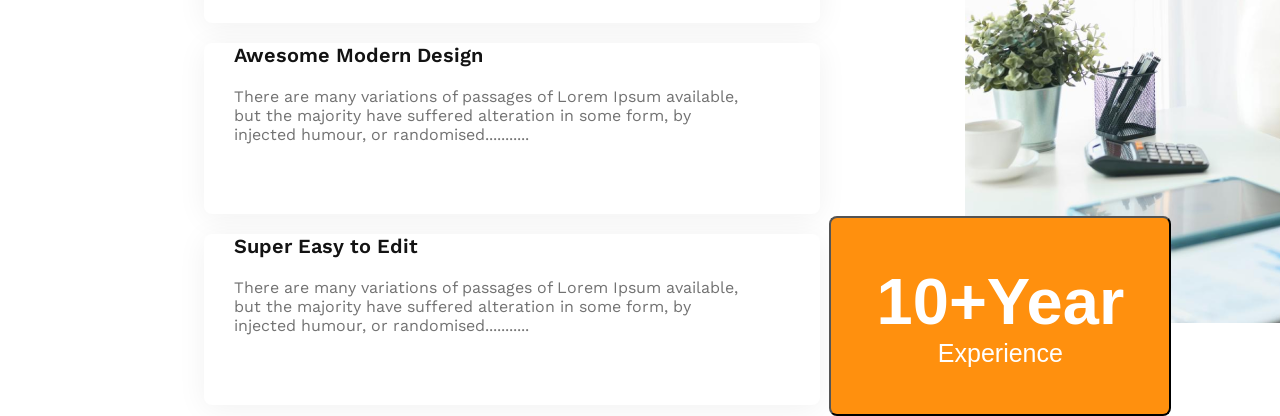
==== commit ba52d22f: "9" ====
--- a/intex.html
+++ b/intex.html
@@ -9,7 +9,7 @@
 </head>
 <body>
     <!-- header part -->
-    <header class="header">
+    <header class="header hide">
         <nav>
             <h2 class="nav-title">G3 Architects</h2>
             <ul>
@@ -22,7 +22,7 @@
         </nav>
  <!-- Banner part -->
 
-    <div class="banner">
+    <div class="banner hide">
         <div>
             <h1 class="banner-title">Brand New 
                 Group of Architects 
@@ -36,7 +36,7 @@
     </div>
     </header>
     <!-- main part -->
-    <main class="main">
+    <main class="main  ">
         <!-- section-1 -->
         <section class="section-1">
             <div class="section-1-images">
@@ -51,7 +51,7 @@
                 <button class="btn-primary" id="btn-1">Explore More</button>
             </div>
         </section>
-        <!-- section-2 -->
+        <!-- section-2 --> 
         <section class="section-2">
             <div class="section-2-containers">
                 <div class="section-2-container-1">
@@ -63,30 +63,31 @@
                </div>
                <div class="section-2-img">
                 <img src="./images/architect.png" alt="">
-            </div>
+                </div>
                <div class="section-2-conatainer-main">
-                <div class="section-2-container">
-                    <h3 class="section-2-container-title">Dexktop & Mobile Version</h3>
-                    <p class="section-2-container-description">There are many variations of passages of Lorem Ipsum available, but the majority have suffered alteration in some form, by injected humour, or randomised...........</p>
+                    <div class="section-2-container">
+                        <h3 class="section-2-container-title">Dexktop & Mobile Version</h3>
+                        <p class="section-2-container-description">There are many variations of passages of Lorem Ipsum available, but the majority have suffered alteration in some form, by injected humour, or randomised...........</p>
+                       </div>
+                       <div class="section-2-container">
+                        <h3 class="section-2-container-title">Drag & Drop Builder</h3>
+                        <p class="section-2-container-description">There are many variations of passages of Lorem Ipsum available, but the majority have suffered alteration in some form, by injected humour, or randomised...........</p>
+                       </div>
+                       <div class="section-2-container">
+                        <h3 class="section-2-container-title">Awesome Modern Design</h3>
+                        <p class="section-2-container-description">There are many variations of passages of Lorem Ipsum available, but the majority have suffered alteration in some form, by injected humour, or randomised...........</p>
+                       </div>
+                       <div class="section-2-container">
+                        <h3 class="section-2-container-title">Super Easy to Edit</h3>
+                        <p class="section-2-container-description">There are many variations of passages of Lorem Ipsum available, but the majority have suffered alteration in some form, by injected humour, or randomised...........</p>
+                       </div>
+        
                    </div>
-                   <div class="section-2-container">
-                    <h3 class="section-2-container-title">Drag & Drop Builder</h3>
-                    <p class="section-2-container-description">There are many variations of passages of Lorem Ipsum available, but the majority have suffered alteration in some form, by injected humour, or randomised...........</p>
-                   </div>
-                   <div class="section-2-container">
-                    <h3 class="section-2-container-title">Awesome Modern Design</h3>
-                    <p class="section-2-container-description">There are many variations of passages of Lorem Ipsum available, but the majority have suffered alteration in some form, by injected humour, or randomised...........</p>
-                   </div>
-                   <div class="section-2-container">
-                    <h3 class="section-2-container-title">Super Easy to Edit</h3>
-                    <p class="section-2-container-description">There are many variations of passages of Lorem Ipsum available, but the majority have suffered alteration in some form, by injected humour, or randomised...........</p>
-                   </div>
-    
-               </div>
+                </div>
                <button class="btn-2"><span id="btn-2">10+Year </span> Experience</button>
         </section>
 <!-- section-3 -->
-        <section class="section-3">
+        <section class="section-3 hide">
             <div class="section-3-containers-1">
                 <h2 class="section-3-containers-1-title">Some Facts</h2>
                 <p class="section-3-containers-1-description">There are many variations of passages of Lorem Ipsum available, but the majority have suffered alteration.</p>
@@ -115,7 +116,7 @@
             </div>
         </section>
         <!-- section-4 -->
-        <section class="section-4">
+        <section class="section-4 hide">
             <div class="blogs">
                 <h2 class="section-4-title"> Blogs</h2>
                 <div class="section-4-blogs">
@@ -159,7 +160,7 @@
             </div>
         </section>
         <!-- section 5 -->
-        <section class="section-5">
+        <section class="section-5 hide">
             <div class="sponsors-1">
                 <h2 class="sponsor-title">Our Sponsors</h2>
                 <p class="sponsor-description">There are many variations of passages of Lorem Ipsum available, but the majority have suffered alteration.</p>
@@ -174,8 +175,8 @@
         </section>
     </main>
     <!-- footer part -->
-    <footer>
-        <p class="footer-drescription">All rights reserved copyright@2023 startup landing page design</p>
+    <footer class="hide">
+        <p class="footer-drescription hide">All rights reserved copyright@2023 startup landing page design</p>
     </footer>
 </body>
 </html>
--- a/styles/style.css
+++ b/styles/style.css
@@ -98,7 +98,7 @@
     display: grid;
     grid-template-columns: repeat(2, 1fr);
     justify-content: space-evenly;
-    gap: 5px;
+    gap: 24px;
     padding-left: 301px;
     margin-top: 87px;
 }
@@ -109,8 +109,6 @@
 .section-1-container{
     padding-left: 73px;
     margin-top: 287px;
-    /* display: flex;
-    flex-direction: column; */
 }
 .section-1-title{
     width: 468px;
@@ -355,4 +353,68 @@
     padding: 39px 410px 39px 410px;
     margin-bottom: 254px;
     color: #424242;
+}
+
+/* responsive for phone */
+@media only screen and (max-width:576px) {
+    body{
+        margin: 15px 15px;
+    }
+    .section-1{
+        flex-direction: column;
+        width: 100%;
+        margin: 15px 15px;
+    }
+    .section-1-images{
+        grid-template-columns: repeat(1, 1fr);
+        padding-left: 0;
+    }
+    .section-1-container{
+        padding-left: 0;
+        margin-top: 0;
+    }
+    .section-1-title, .section-1-discription{
+        width: 100%;
+    }
+    .section-2{
+        grid: none;
+        gap: 10px;
+        margin-left: 15px;
+        margin-bottom: 0;
+        margin-top: 0;
+        padding-bottom: 0;
+        padding-top: 0;
+    }
+    .vl, .section-2-containers-title, .section-2-containers-discription, .section-2-img, .section-2-conatainer-main, .section-2-container{
+        margin-left: 0;
+        padding-left: 0;
+    }
+    .vl{
+        height: 300px;
+    }
+    .section-2-container-1{
+        width: 400px;
+    }
+    .section-2-containers-discription{
+        width: 350px;
+    }
+    .section-2-img img{
+        max-width: 100%;
+        height: 400px;
+        padding-top: 10px;
+    }
+    .section-2-container{
+        width: 310px;
+    }
+    .section-2-container-description{
+        width: 300px;
+        
+    }
+    .btn-2{
+        margin-top: 650px;
+        width: 320px;
+    }
+}
+.hide{
+    display: none;
 }
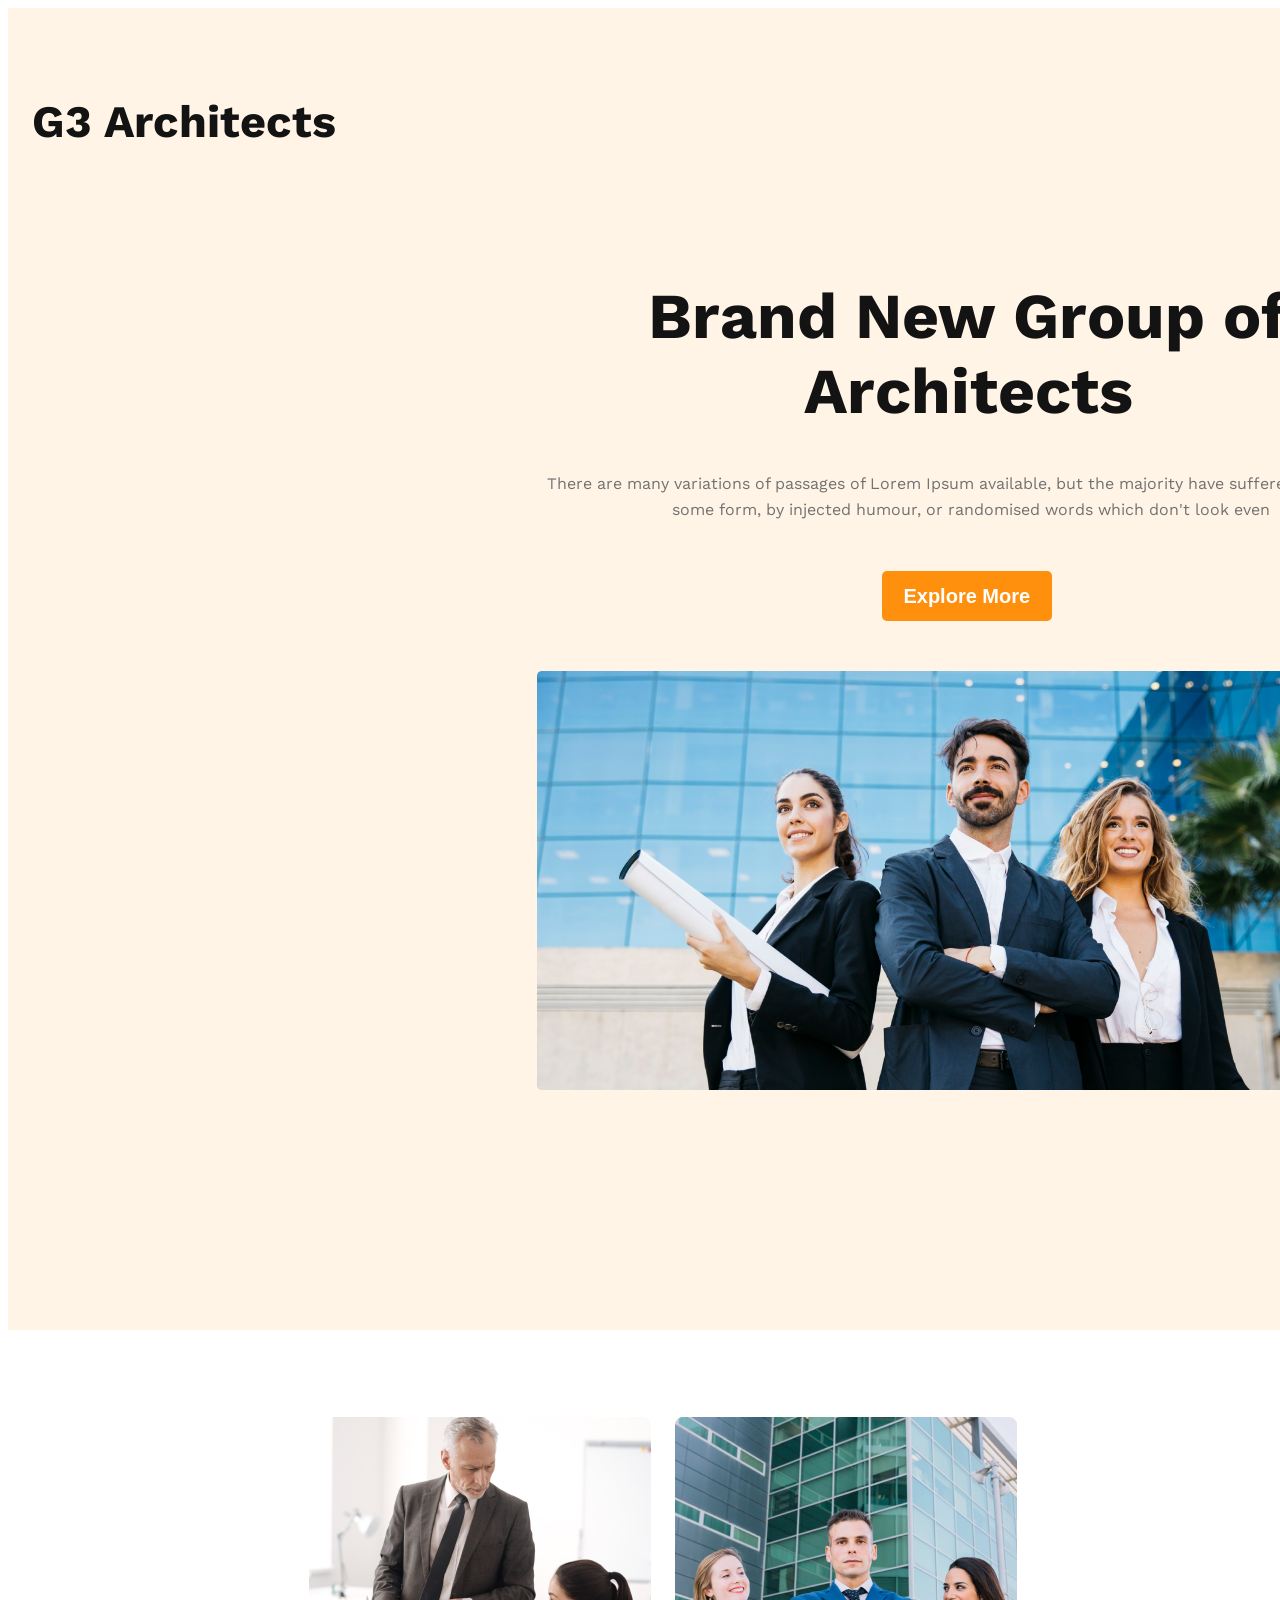
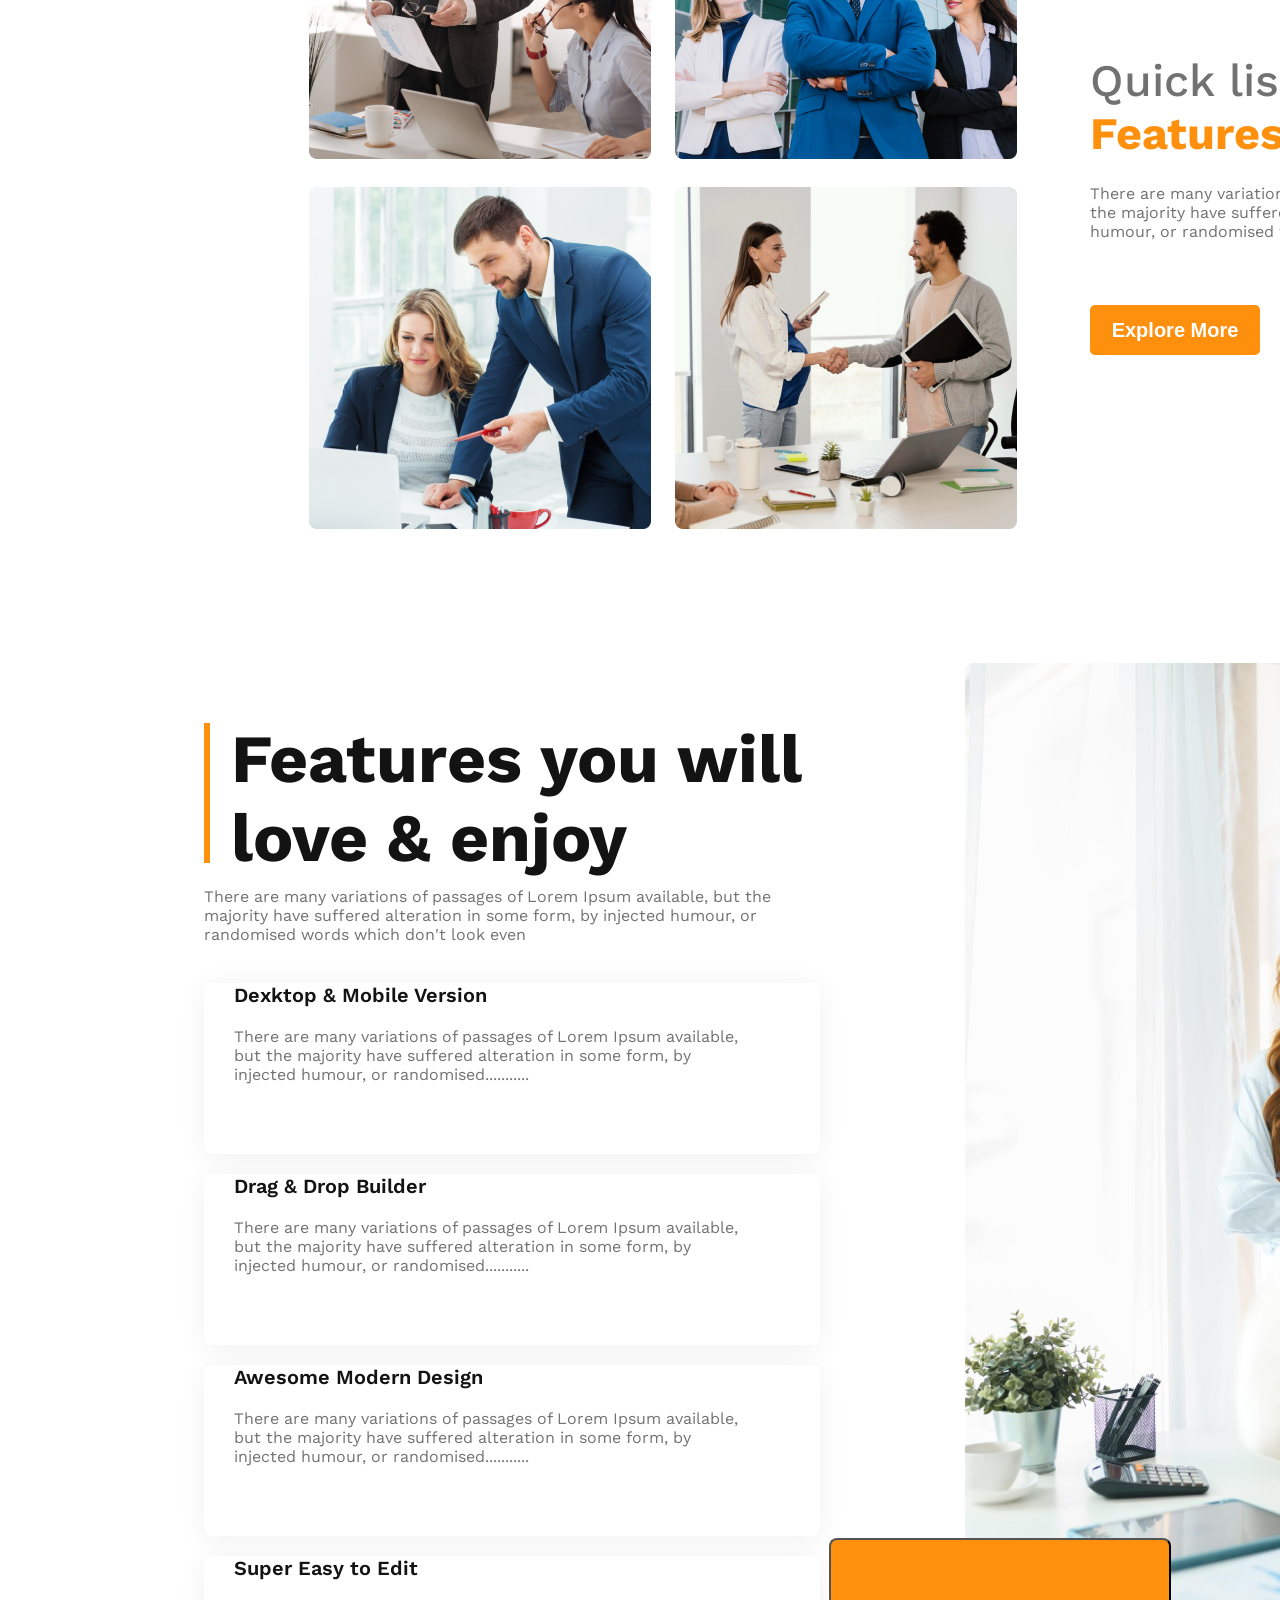
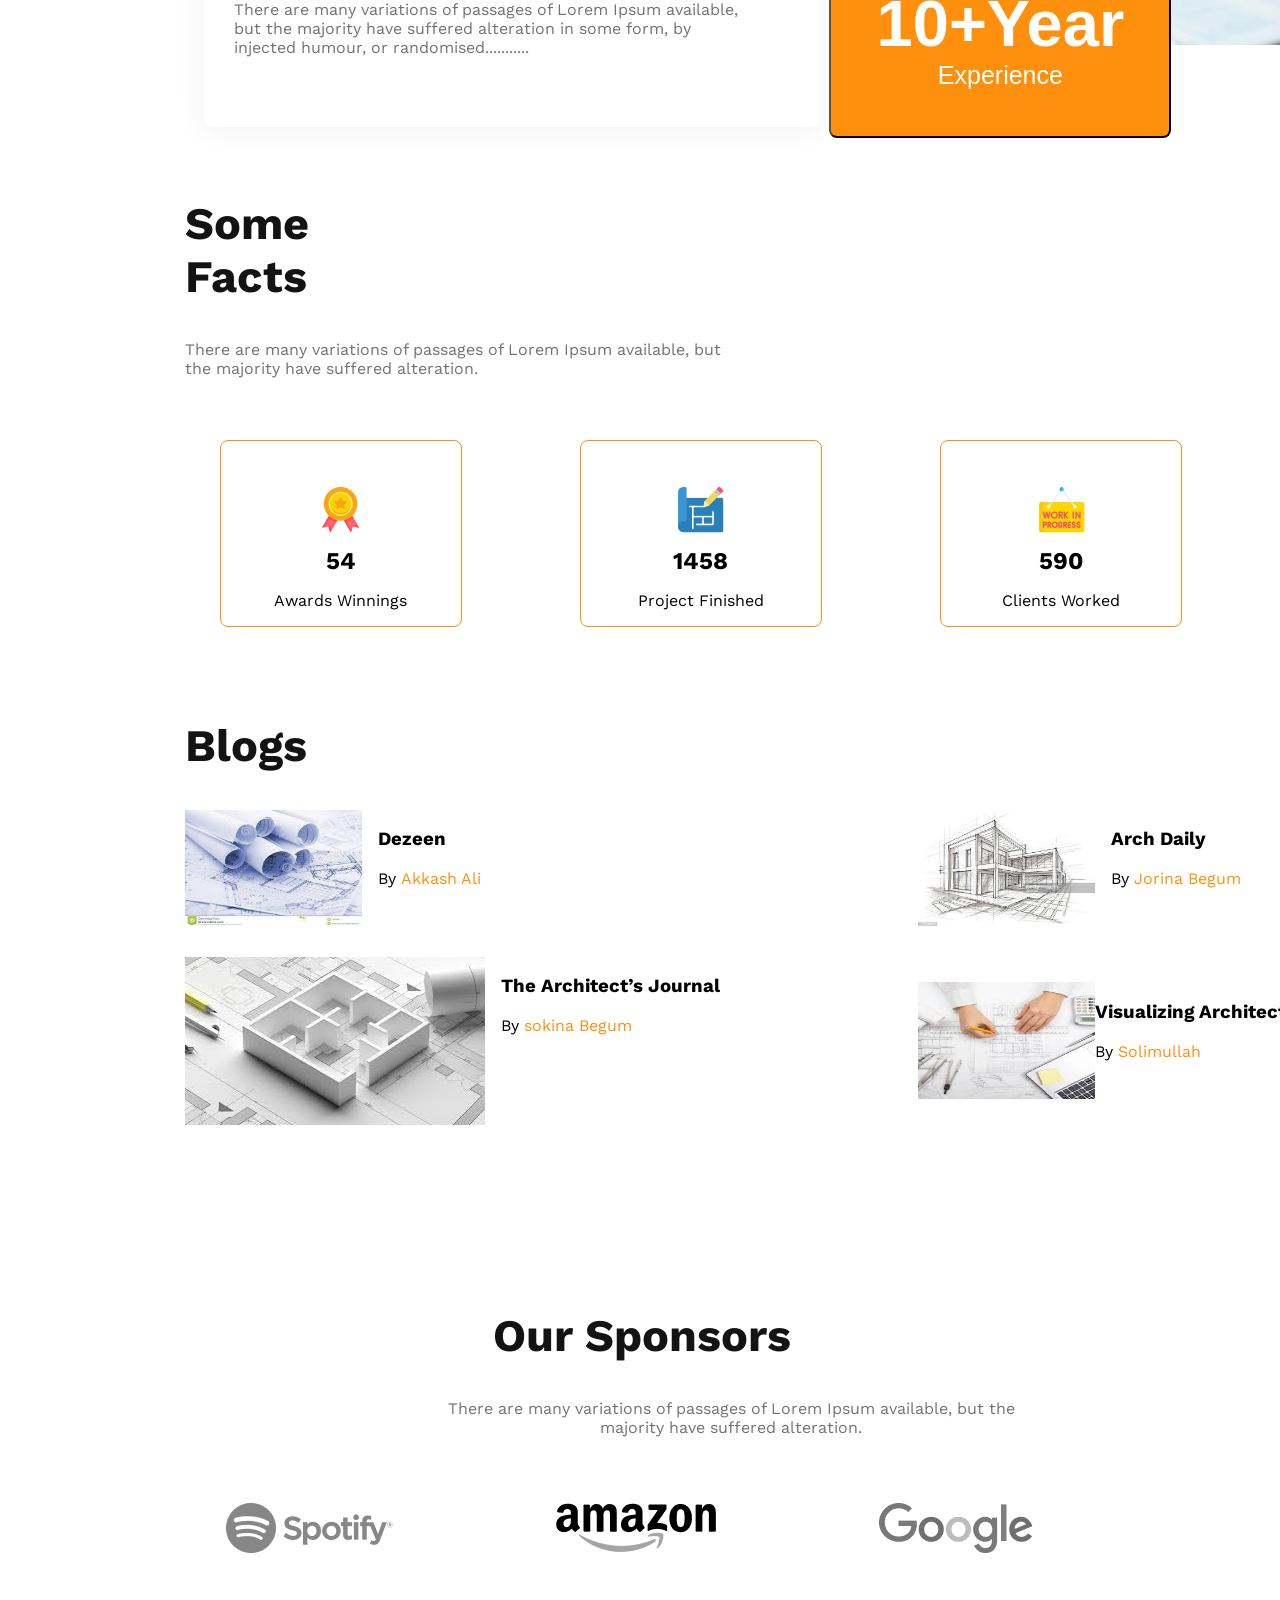
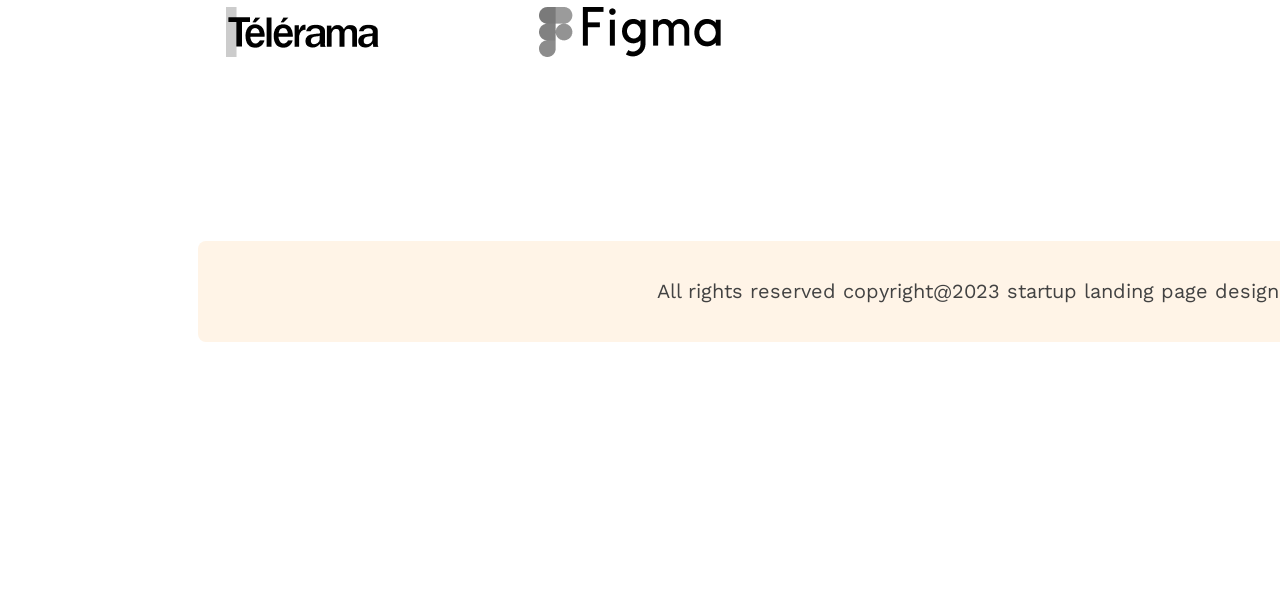
==== commit 5797398c: "final" ====
--- a/intex.html
+++ b/intex.html
@@ -9,20 +9,22 @@
 </head>
 <body>
     <!-- header part -->
-    <header class="header hide">
-        <nav>
-            <h2 class="nav-title">G3 Architects</h2>
-            <ul>
-                <li>Home</li>
-                <li>Blogs</li>
-                <li>About</li>
-                <li>Contact Us</li>
-                <li>Login</li>
-            </ul>
-        </nav>
+    <header class="header">
+        <div>
+            <nav>
+                <h2 class="nav-title">G3 Architects</h2>
+                <ul>
+                    <li>Home</li>
+                    <li>Blogs</li>
+                    <li>About</li>
+                    <li>Contact Us</li>
+                    <li>Login</li>
+                </ul>
+            </nav>
+        </div>
  <!-- Banner part -->
 
-    <div class="banner hide">
+    <div class="banner">
         <div>
             <h1 class="banner-title">Brand New 
                 Group of Architects 
@@ -31,7 +33,7 @@
             <button class="btn-primary">Explore More</button>
         </div>
         <div class="banner-img">
-            <img src="./images/banner.png" alt="">
+            <img id="banner-img" src="./images/banner.png" alt="">
         </div>
     </div>
     </header>
@@ -87,7 +89,7 @@
                <button class="btn-2"><span id="btn-2">10+Year </span> Experience</button>
         </section>
 <!-- section-3 -->
-        <section class="section-3 hide">
+        <section class="section-3 ">
             <div class="section-3-containers-1">
                 <h2 class="section-3-containers-1-title">Some Facts</h2>
                 <p class="section-3-containers-1-description">There are many variations of passages of Lorem Ipsum available, but the majority have suffered alteration.</p>
@@ -116,7 +118,7 @@
             </div>
         </section>
         <!-- section-4 -->
-        <section class="section-4 hide">
+        <section class="section-4">
             <div class="blogs">
                 <h2 class="section-4-title"> Blogs</h2>
                 <div class="section-4-blogs">
@@ -160,7 +162,7 @@
             </div>
         </section>
         <!-- section 5 -->
-        <section class="section-5 hide">
+        <section class="section-5">
             <div class="sponsors-1">
                 <h2 class="sponsor-title">Our Sponsors</h2>
                 <p class="sponsor-description">There are many variations of passages of Lorem Ipsum available, but the majority have suffered alteration.</p>
@@ -175,8 +177,8 @@
         </section>
     </main>
     <!-- footer part -->
-    <footer class="hide">
-        <p class="footer-drescription hide">All rights reserved copyright@2023 startup landing page design</p>
+    <footer>
+        <p class="footer-drescription">All rights reserved copyright@2023 startup landing page design</p>
     </footer>
 </body>
 </html>
--- a/styles/style.css
+++ b/styles/style.css
@@ -265,6 +265,13 @@
     border-radius: 8px;
     margin: 46px 36px 60px 35px;
 }
+.section-3-container:hover{
+    border: 5px solid #FF900E;
+    border-radius: 15px;
+    background-color: #bb6400;
+    font-size: 20px;
+    color: white;
+}
 .section-3-container img{
     margin: 46px 0px 0px 0px;
 }
@@ -336,14 +343,14 @@
     mix-blend-mode: luminosity;
 }
 /* footer part */
-footer{
+/* footer{
     width: 1440px;
     height: 100px;
     background: #FFF4E7;
     border-radius: 8px;
     margin-left: 15%;
     margin-top: 180px;
-}
+} */
 .footer-drescription{
     width: 720px;
     font-weight: 400;
@@ -353,6 +360,11 @@
     padding: 39px 410px 39px 410px;
     margin-bottom: 254px;
     color: #424242;
+
+    background-color: #FFF4E7;
+    border-radius: 8px;
+        margin-left: 15%;
+    margin-top: 180px;
 }
 
 /* responsive for phone */
@@ -360,6 +372,35 @@
     body{
         margin: 15px 15px;
     }
+    .header{
+        width: 100%;
+    }
+    nav{
+        flex-direction: column;
+    }
+    nav ul{
+        flex-direction: column;
+        gap: 20px;
+        justify-content: center;
+        padding-top: 0;
+        margin-top: 0;
+    }
+    .banner{
+        margin-left: 0;
+    }
+    .banner-title, .banner-discription{
+        width: 362px;
+    }
+    .btn-primary{
+        margin-left: 100px;
+    }
+    .banner-img{
+        width: 400px;
+        height: 400px;
+        padding: 0;
+        /* background-size: 100% 100%;
+        padding-top: 10px; */
+    }
     .section-1{
         flex-direction: column;
         width: 100%;
@@ -374,7 +415,7 @@
         margin-top: 0;
     }
     .section-1-title, .section-1-discription{
-        width: 100%;
+        width: 350px;
     }
     .section-2{
         grid: none;
@@ -410,11 +451,57 @@
         width: 300px;
         
     }
+    .section-3{
+        margin-top: 20px;
+        margin-left: 15px;
+    }
+    .section-3-container:hover{
+        border: 5px solid #FF900E;
+        border-radius: 15px;
+        background-color: #bb6400;
+        font-size: 20px;
+        color: white;
+    }
+    .section-3-containers-1-description{
+        width: 300px;
+    }
     .btn-2{
         margin-top: 650px;
         width: 320px;
     }
-}
-.hide{
-    display: none;
-}+
+    .section-3-containers-2{
+        grid-template-columns: repeat(1, 1fr);
+        margin-right: 0;
+        padding-left: 0;
+    }
+    .section-4-blogs{
+        margin-left: 0;
+        grid-template-columns: repeat(1, 1fr);
+    }
+    .section-4-blog{
+        flex-direction: column;
+    }
+    .sponsor-description,.sponsor-title{
+        width: 300px;
+        margin-left: 0;
+    }
+    .sponsors-2 img{
+        display: grid;
+        grid-template-columns: repeat(1, 1fr);
+        padding-left: 15px;
+    }
+    footer{
+        margin-top: 15px;
+        width: 400px;
+        margin-left: 0;
+        margin-right: 0;
+    }
+    .footer-drescription{
+        width: 200px;
+        text-align: center;
+        margin-left: 15px;
+        padding-left: 50px;
+        padding-right: 80px;
+    }
+}
